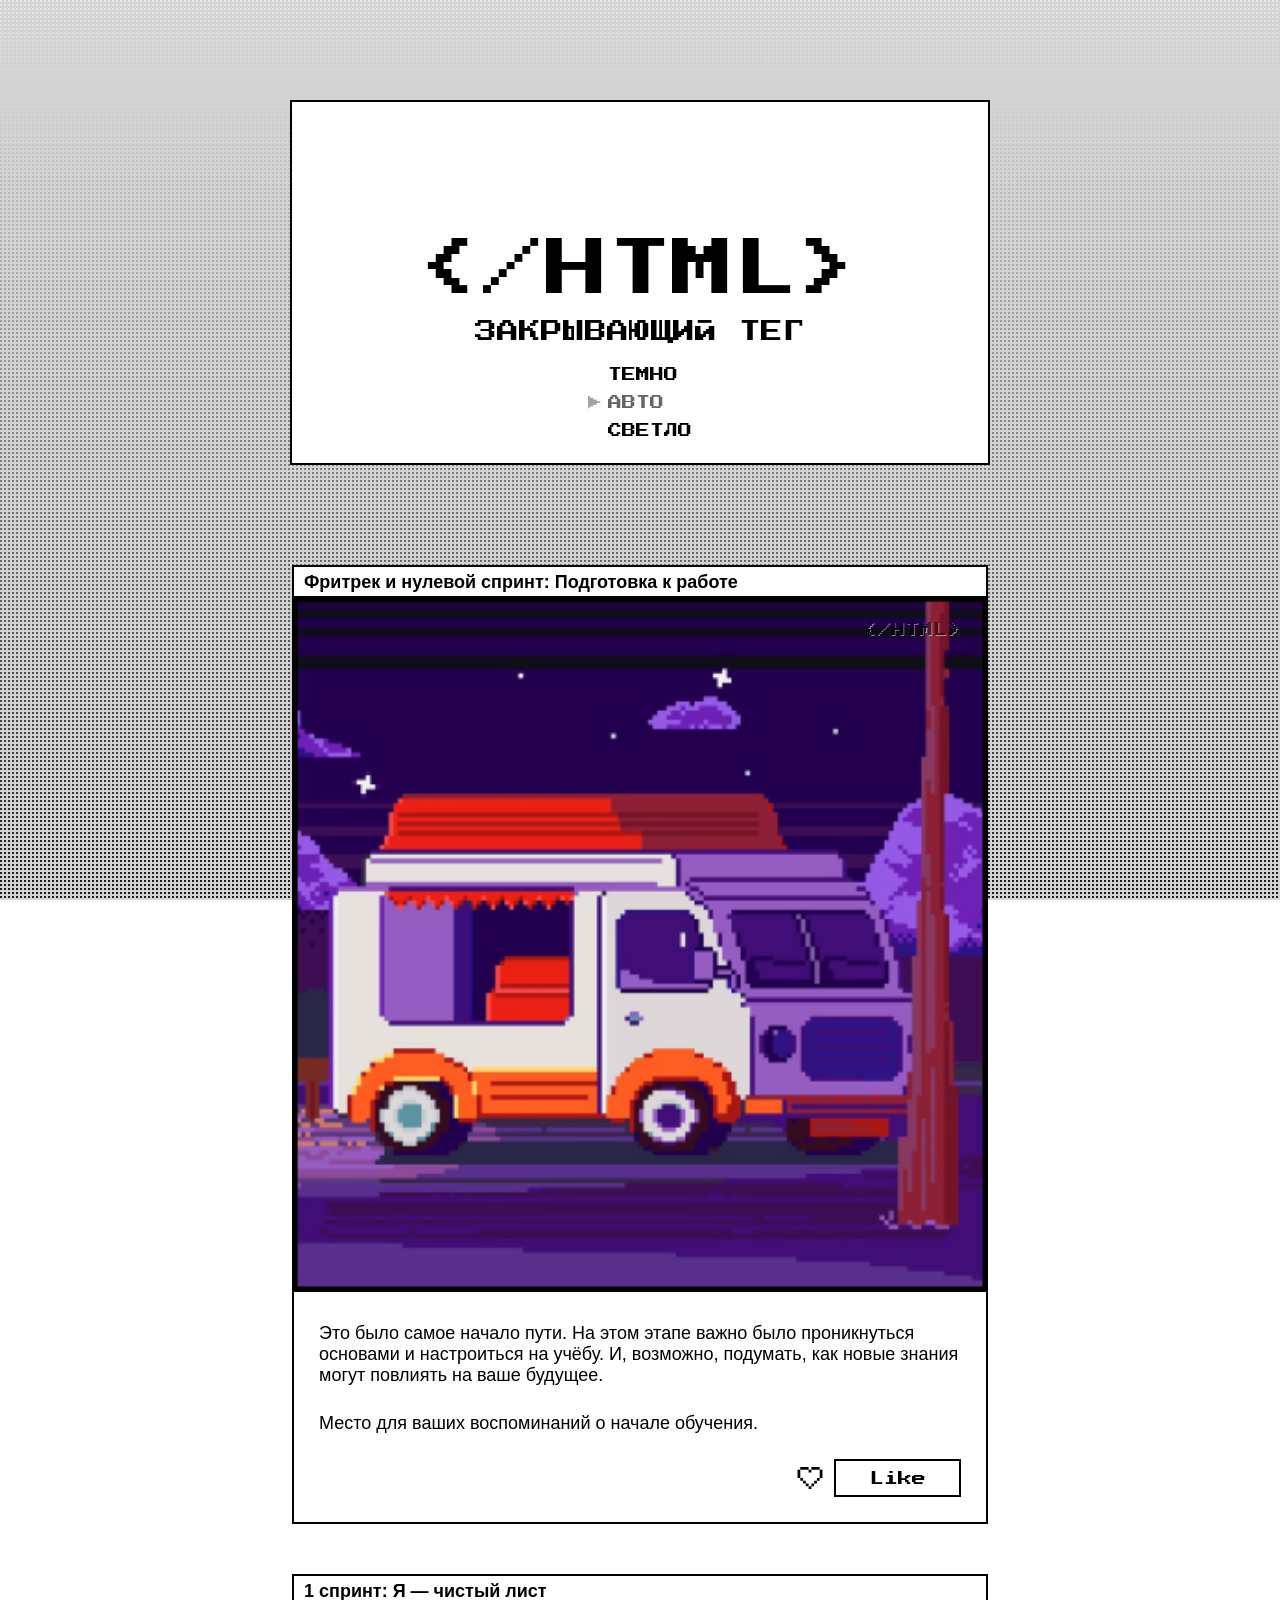
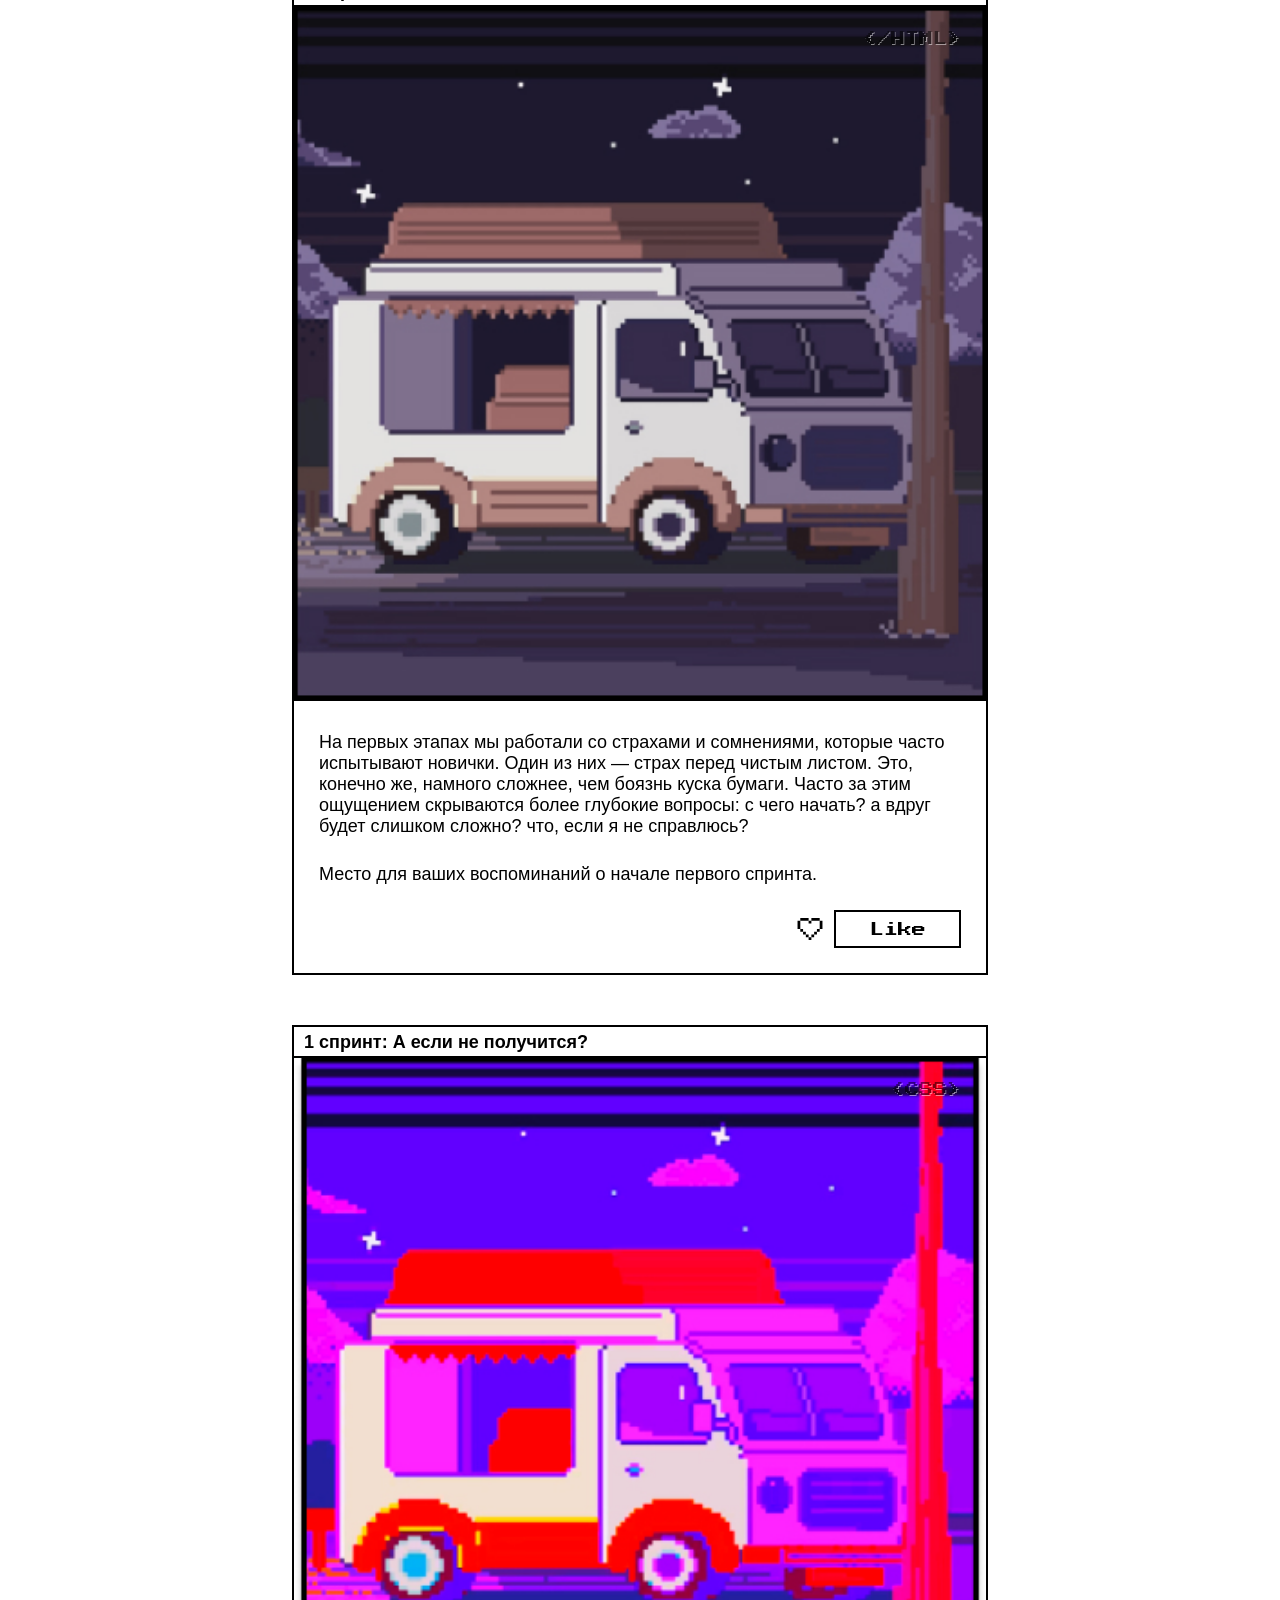
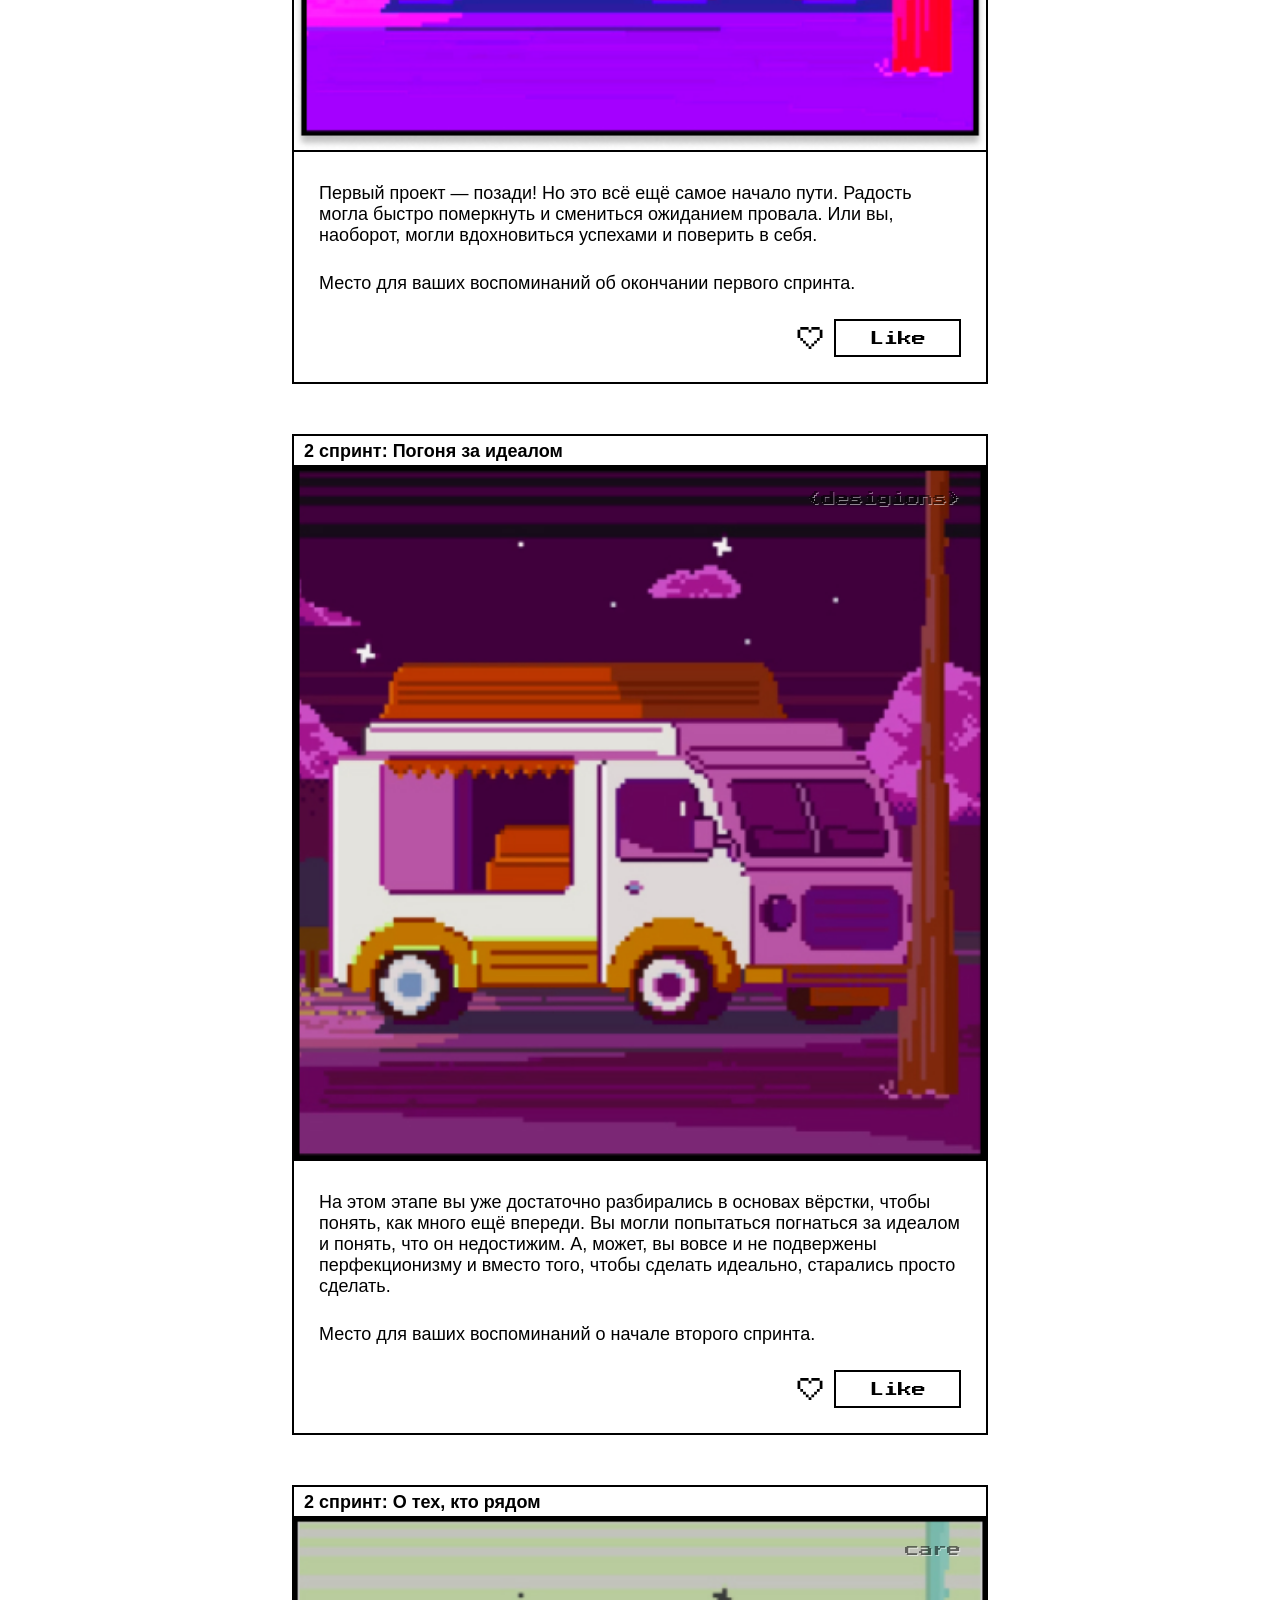
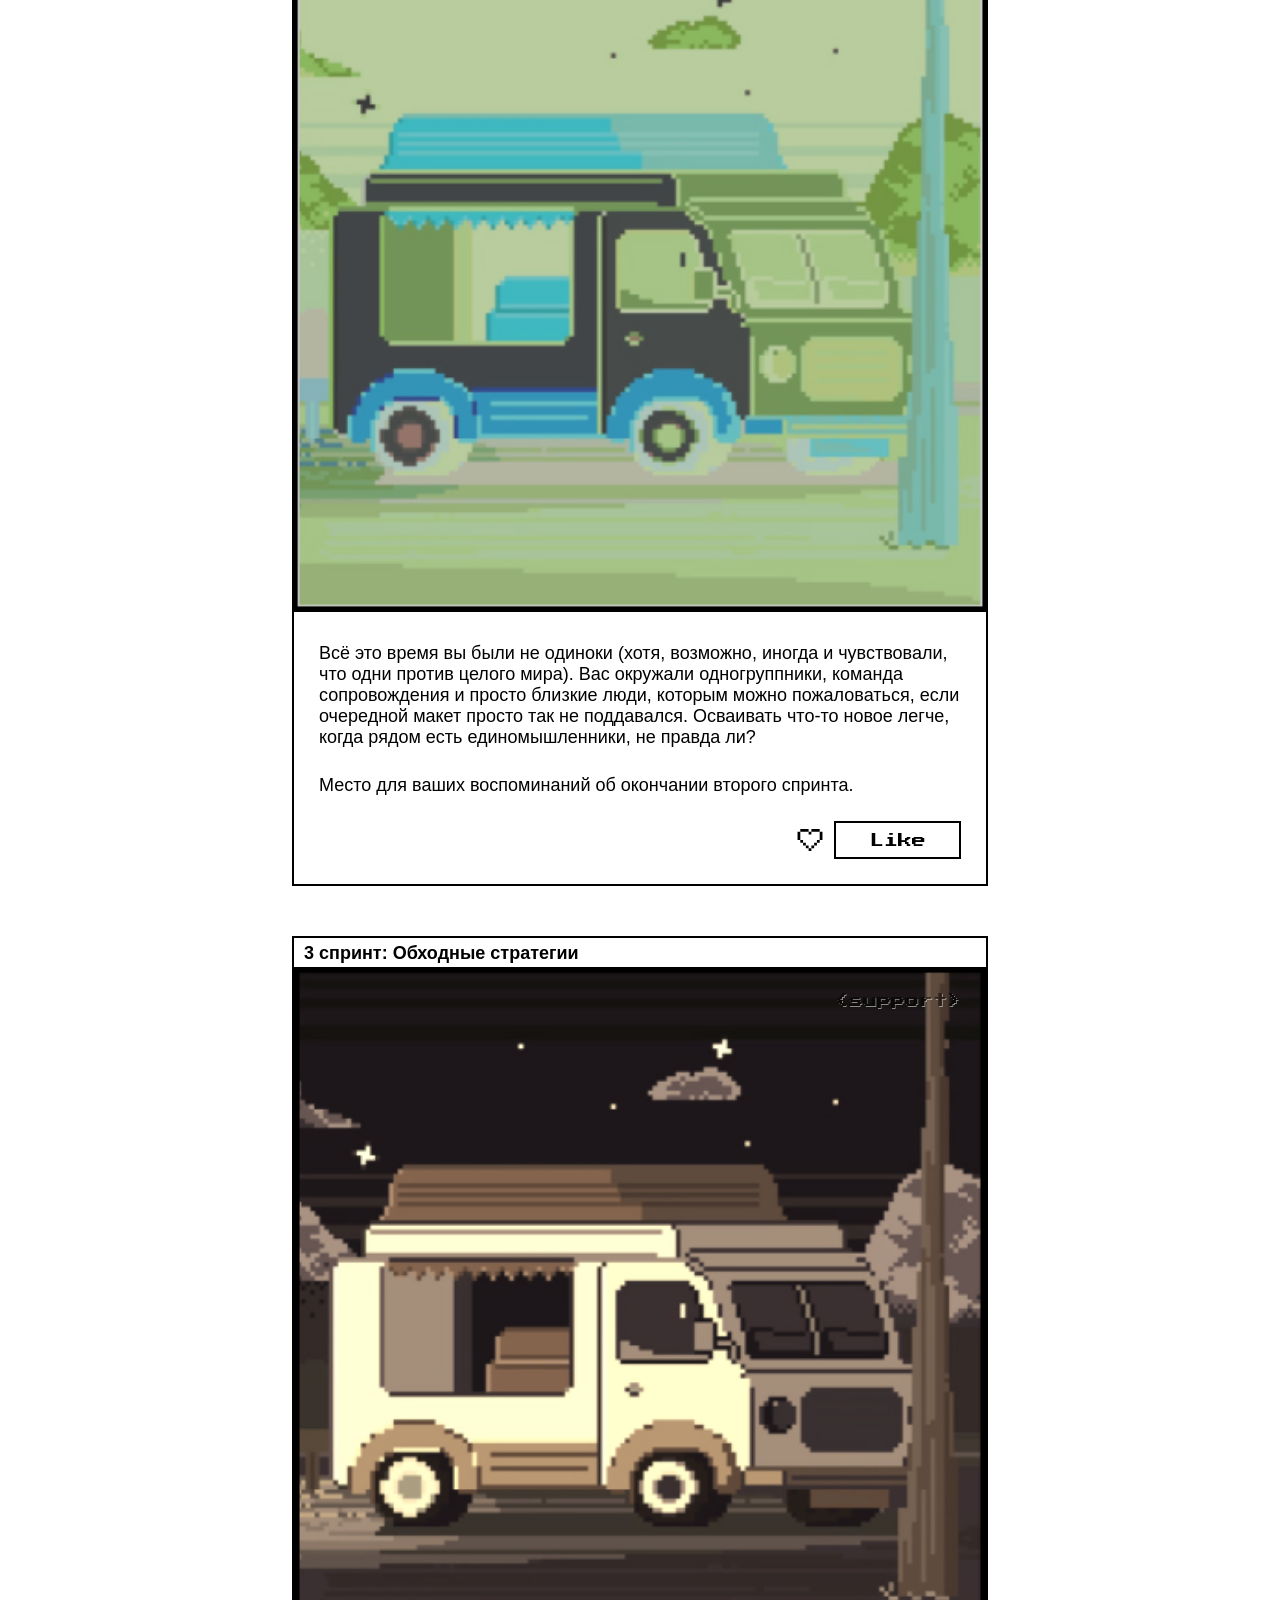
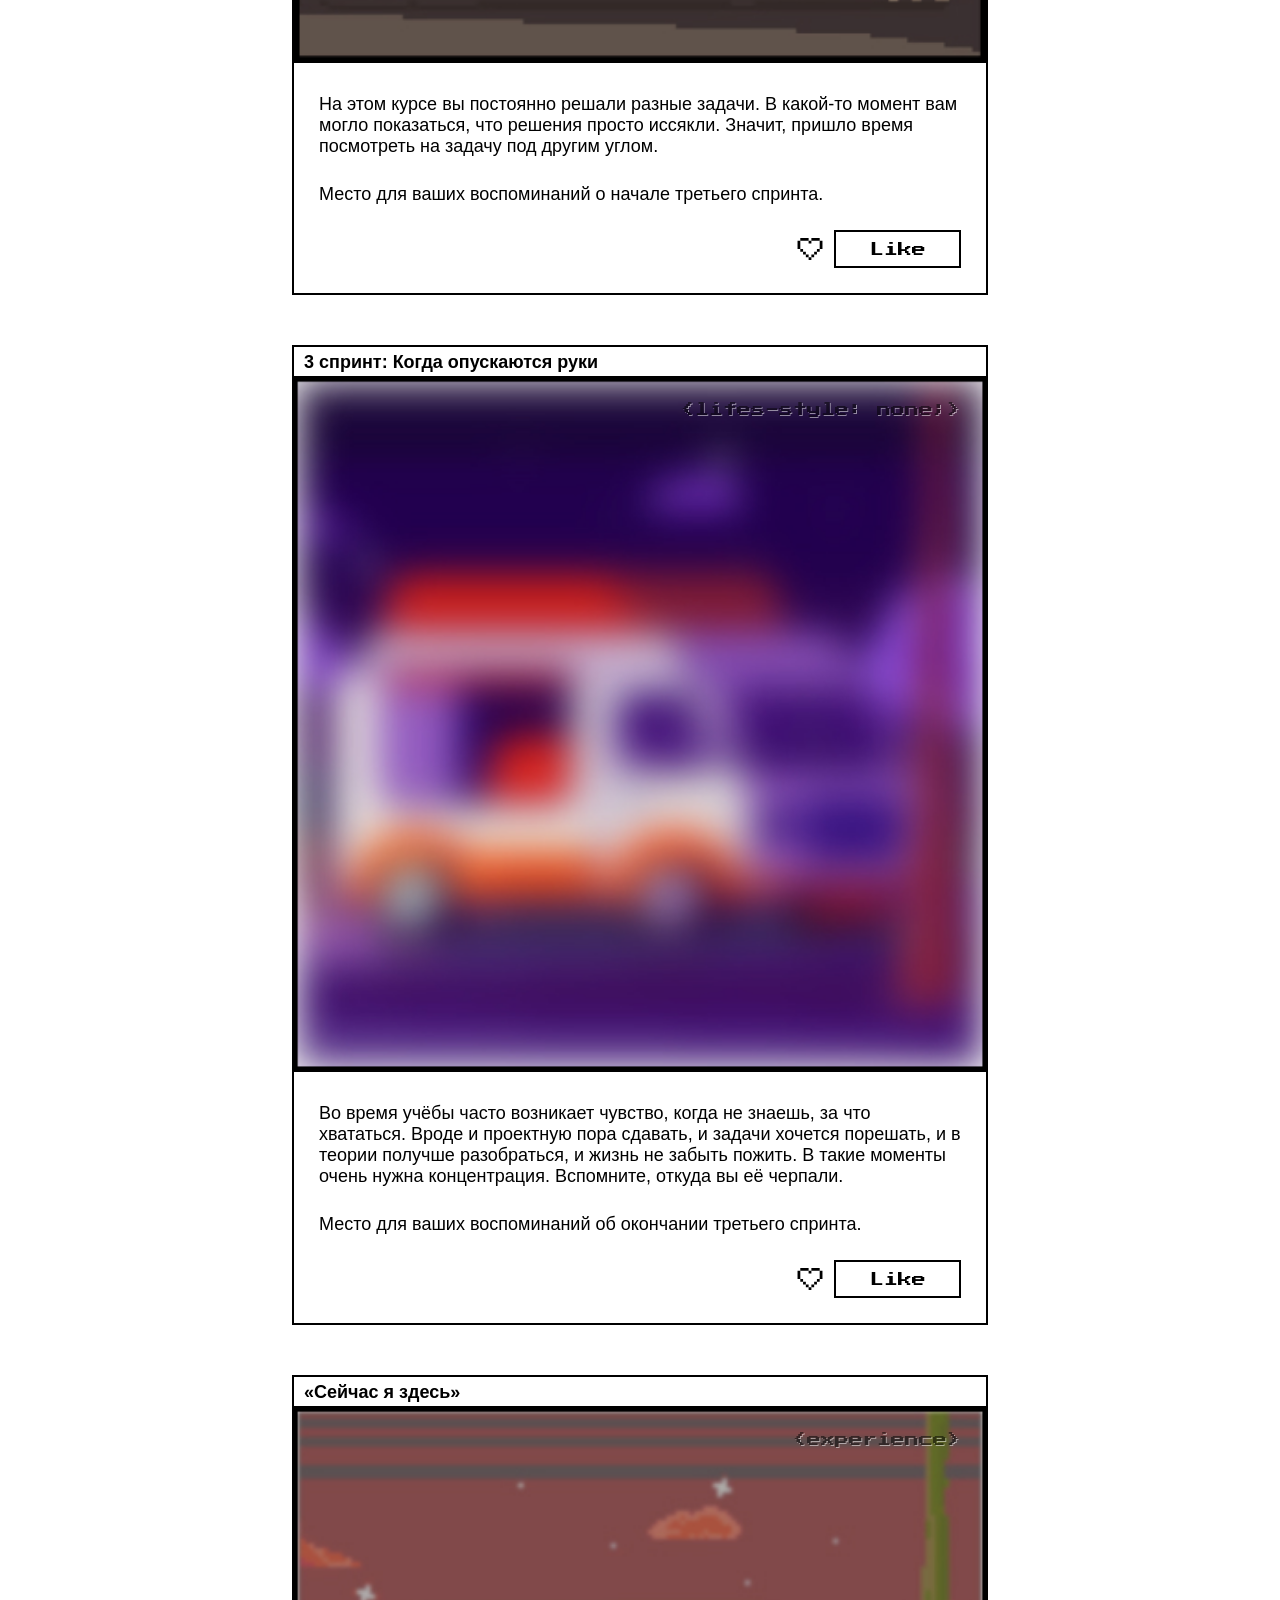
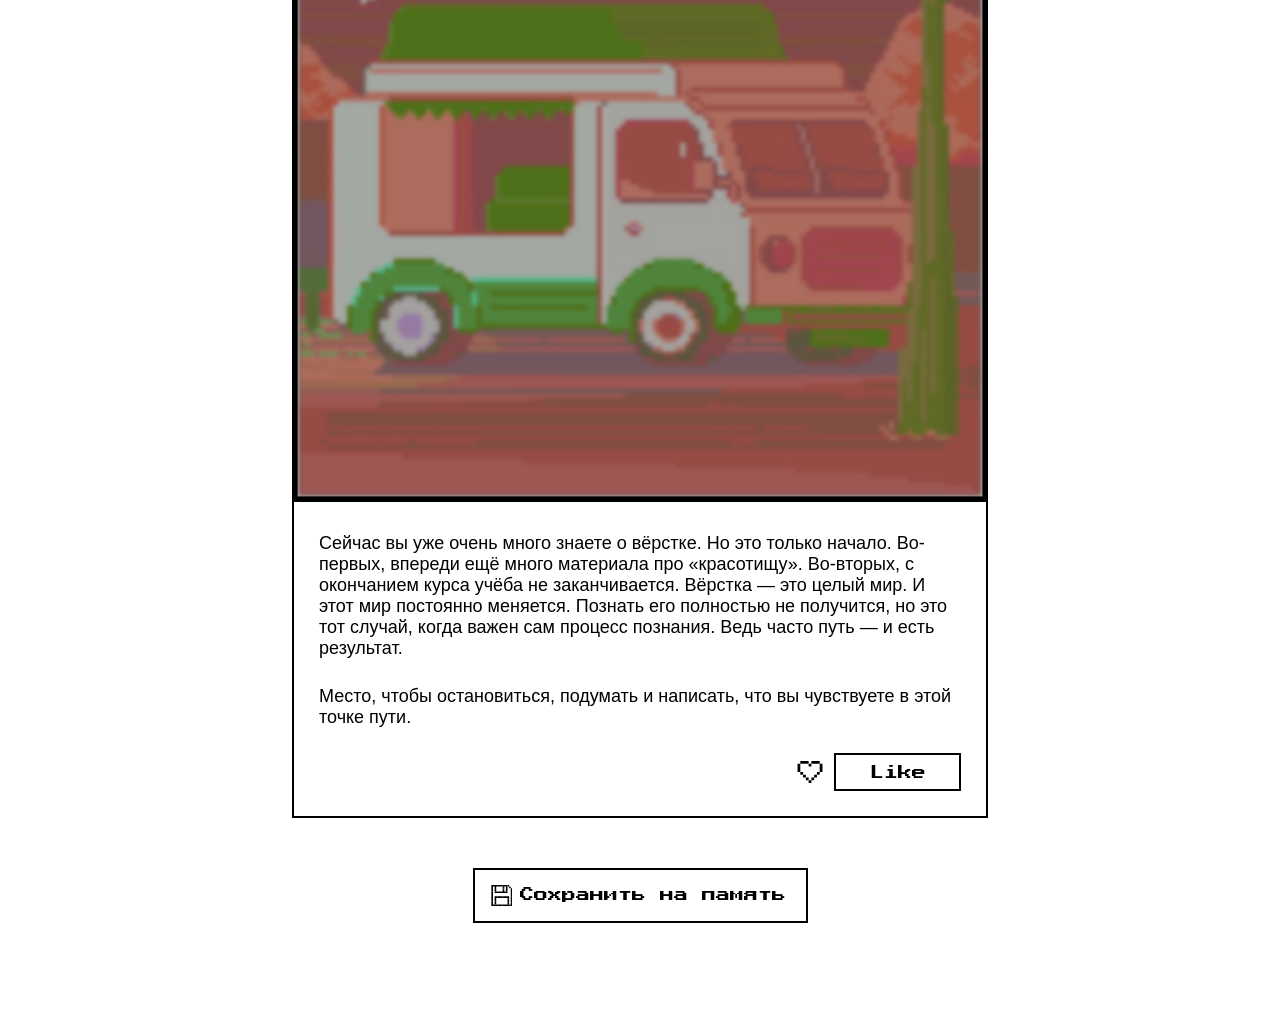
==== index.html @ 1ff3c85c "Первая версия" ====
<!DOCTYPE html>
<html lang="ru">
  <head>
    <meta charset="UTF-8" />
    <meta name="viewport" content="width=device-width, initial-scale=1.0" />
    <meta name="color-scheme" content="light dark" />
    <title>Закрывающий тег</title>
    <link rel="icon" href="./images/favicon.svg" type="image/svg+xml" />
    <link rel="icon" href="./favicon.ico" />
    <link rel="stylesheet" href="./fonts/fonts.css" />
    <link rel="stylesheet" href="./styles/variables.css" />
    <link rel="stylesheet" href="./styles/globals.css" />
    <link rel="stylesheet" href="./styles/style.css" />
    <link rel="stylesheet" href="./styles/animations.css" />
    <link rel="stylesheet" href="./styles/themes.css" />
    <script src="./scripts/set-theme.js"></script>
  </head>
  <body class="page">
    <header class="header">
      <div class="logo-group">
        <h1 class="logo__title">&lt;/HTML&gt;</h1>
        <h2 class="logo__text">закрывающий тег</h2>
      </div>
      <nav class="theme-menu header__theme-menu">
        <!-- Не меняйте разметку этого списка, иначе скрипты перестанут работать -->
        <ul class="theme-menu__list">
          <li class="theme-menu__item">
            <button type="button" data-theme="dark" class="theme-menu__button">
              Темно
            </button>
          </li>
          <li class="theme-menu__item">
            <button
              type="button"
              data-theme="auto"
              disabled
              class="theme-menu__button"
            >
              Авто
            </button>
          </li>
          <li class="theme-menu__item">
            <button type="button" data-theme="light" class="theme-menu__button">
              Светло
            </button>
          </li>
        </ul>
      </nav>
    </header>
    <main class="main">
      <article class="card">
        <div class="card__title">
          <h2>Фритрек и нулевой спринт: Подготовка к работе</h2>
        </div>
        <div class="card__image">
          <img src="./images/image-one.jpg" alt="машинка" />
          <span class="watermark">&lt;/HTML&gt;</span>
        </div>
        <div class="card-blok">
          <div class="card-content">
            <div class="card__text">
              <p class="text">
                Это было самое начало пути. На этом этапе важно было
                проникнуться основами и настроиться на учёбу. И, возможно,
                подумать, как новые знания могут повлиять на ваше будущее.
              </p>
              <p class="text">
                Место для ваших воспоминаний о начале обучения.
              </p>
            </div>
          </div>
          <div class="button-blok">
            <div class="button__like">
              <button type="button" class="card__icon-button">
                <svg
                  class="like-icon"
                  width="39"
                  height="36"
                  viewBox="0 0 39 36"
                  fill="none"
                  xmlns="http://www.w3.org/2000/svg"
                >
                  <g class="heart">
                    <path
                      class="contour"
                      d="M12 6H9V9H12V6ZM15 6H12V9H15V6ZM9 9H6V12H9V9ZM9 12H6V15H9V12ZM9 15H6V18H9V15ZM18 6H15V9H18V6ZM12 18H9V21H12V18ZM15 21H12V24H15V21ZM18 24H15V27H18V24ZM27 6H30V9H27V6ZM24 6H27V9H24V6ZM30 9H33V12H30V9ZM30 12H33V15H30V12ZM30 15H33V18H30V15ZM21 6H24V9H21V6ZM27 18H30V21H27V18ZM24 21H27V24H24V21ZM21 24H24V27H21V24ZM21 27H18V30H21V27ZM21 9H18V12H21V9Z"
                      fill="var(--contour-color)"
                    />

                    <path
                      class="main-body"
                      d="M12 9H9V12H12V9ZM15 12H12V15H15V12ZM18 9H15V12H18V9ZM12 15H9V18H12V15ZM15 15H12V18H15V15ZM15 18H12V21H15V18ZM18 12H15V15H18V12ZM18 21H15V24H18V21ZM18 18H15V21H18V18ZM27 9H30V12H27V9ZM24 9H27V12H24V9ZM27 12H30V15H27V12ZM24 12H27V15H24V12ZM21 9H24V12H21V9ZM27 15H30V18H27V15ZM24 15H27V18H24V15ZM24 18H27V21H24V18ZM21 12H24V15H21V12ZM21 21H24V24H21V21ZM21 18H24V21H21V18ZM21 21H18V24H21V21ZM21 24H18V27H21V24Z"
                      fill="transparent"
                    />

                    <path
                      class="core"
                      d="M18 15H15V18H18V15ZM21 15H24V18H21V15ZM21 15H18V18H21V15ZM21 12H18V15H21V12ZM21 18H18V21H21V18Z"
                      fill="transparent"
                    />
                  </g>

                  <path
                    class="sparks"
                    d="M36 13H39V16H36V13ZM27 27H30V30H27V27ZM18 33H21V36H18V33ZM9 27H12V30H9V27ZM24 0H27V3H24V0ZM33 3H36V6H33V3ZM3 3H6V6H3V3ZM12 0H15V3H12V0ZM0 13H3V16H0V13Z"
                    fill="var(--heart-body-color)"
                  />
                </svg>
              </button>
              <button type="button" class="card__like-button">
                <span class="button__text"> Like </span>
              </button>
            </div>
          </div>
        </div>
      </article>

      <article class="card">
        <div class="card__title">
          <h2>1 спринт: Я — чистый лист</h2>
        </div>
        <div class="card__image">
          <img src="./images/image-two.jpg" alt="машинка" />
          <span class="watermark">&lt;/HTML&gt;</span>
        </div>
        <div class="card-blok">
          <div class="card-content">
            <div class="card__text">
              <p class="text">
                На первых этапах мы работали со страхами и сомнениями, которые
                часто испытывают новички. Один из них — страх перед чистым
                листом. Это, конечно же, намного сложнее, чем боязнь куска
                бумаги. Часто за этим ощущением скрываются более глубокие
                вопросы: с чего начать? а вдруг будет слишком сложно? что, если
                я не справлюсь?
              </p>
              <p class="text">
                Место для ваших воспоминаний о начале первого спринта.
              </p>
            </div>
          </div>
          <div class="button-blok">
            <div class="button__like">
              <button type="button" class="card__icon-button">
                <svg
                  class="like-icon"
                  width="39"
                  height="36"
                  viewBox="0 0 39 36"
                  fill="none"
                  xmlns="http://www.w3.org/2000/svg"
                >
                  <g class="heart">
                    <path
                      class="contour"
                      d="M12 6H9V9H12V6ZM15 6H12V9H15V6ZM9 9H6V12H9V9ZM9 12H6V15H9V12ZM9 15H6V18H9V15ZM18 6H15V9H18V6ZM12 18H9V21H12V18ZM15 21H12V24H15V21ZM18 24H15V27H18V24ZM27 6H30V9H27V6ZM24 6H27V9H24V6ZM30 9H33V12H30V9ZM30 12H33V15H30V12ZM30 15H33V18H30V15ZM21 6H24V9H21V6ZM27 18H30V21H27V18ZM24 21H27V24H24V21ZM21 24H24V27H21V24ZM21 27H18V30H21V27ZM21 9H18V12H21V9Z"
                      fill="var(--contour-color)"
                    />

                    <path
                      class="main-body"
                      d="M12 9H9V12H12V9ZM15 12H12V15H15V12ZM18 9H15V12H18V9ZM12 15H9V18H12V15ZM15 15H12V18H15V15ZM15 18H12V21H15V18ZM18 12H15V15H18V12ZM18 21H15V24H18V21ZM18 18H15V21H18V18ZM27 9H30V12H27V9ZM24 9H27V12H24V9ZM27 12H30V15H27V12ZM24 12H27V15H24V12ZM21 9H24V12H21V9ZM27 15H30V18H27V15ZM24 15H27V18H24V15ZM24 18H27V21H24V18ZM21 12H24V15H21V12ZM21 21H24V24H21V21ZM21 18H24V21H21V18ZM21 21H18V24H21V21ZM21 24H18V27H21V24Z"
                      fill="transparent"
                    />

                    <path
                      class="core"
                      d="M18 15H15V18H18V15ZM21 15H24V18H21V15ZM21 15H18V18H21V15ZM21 12H18V15H21V12ZM21 18H18V21H21V18Z"
                      fill="transparent"
                    />
                  </g>

                  <path
                    class="sparks"
                    d="M36 13H39V16H36V13ZM27 27H30V30H27V27ZM18 33H21V36H18V33ZM9 27H12V30H9V27ZM24 0H27V3H24V0ZM33 3H36V6H33V3ZM3 3H6V6H3V3ZM12 0H15V3H12V0ZM0 13H3V16H0V13Z"
                    fill="var(--heart-body-color)"
                  />
                </svg>
              </button>
              <button type="button" class="card__like-button">
                <span class="button__text"> Like </span>
              </button>
            </div>
          </div>
        </div>
      </article>

      <article class="card">
        <div class="card__title">
          <h2>1 спринт: А если не получится?</h2>
        </div>
        <div class="card__image">
          <img src="./images/image-three.jpg" alt="машинка" />
          <span class="watermark">&lt;CSS&gt;</span>
        </div>
        <div class="card-blok">
          <div class="card-content">
            <div class="card__text">
              <p class="text">
                Первый проект — позади! Но это всё ещё самое начало пути.
                Радость могла быстро померкнуть и смениться ожиданием провала.
                Или вы, наоборот, могли вдохновиться успехами и поверить в себя.
              </p>
              <p class="text">
                Место для ваших воспоминаний об окончании первого спринта.
              </p>
            </div>
          </div>
          <div class="button-blok">
            <div class="button__like">
              <button type="button" class="card__icon-button">
                <svg
                  class="like-icon"
                  width="39"
                  height="36"
                  viewBox="0 0 39 36"
                  fill="none"
                  xmlns="http://www.w3.org/2000/svg"
                >
                  <g class="heart">
                    <path
                      class="contour"
                      d="M12 6H9V9H12V6ZM15 6H12V9H15V6ZM9 9H6V12H9V9ZM9 12H6V15H9V12ZM9 15H6V18H9V15ZM18 6H15V9H18V6ZM12 18H9V21H12V18ZM15 21H12V24H15V21ZM18 24H15V27H18V24ZM27 6H30V9H27V6ZM24 6H27V9H24V6ZM30 9H33V12H30V9ZM30 12H33V15H30V12ZM30 15H33V18H30V15ZM21 6H24V9H21V6ZM27 18H30V21H27V18ZM24 21H27V24H24V21ZM21 24H24V27H21V24ZM21 27H18V30H21V27ZM21 9H18V12H21V9Z"
                      fill="var(--contour-color)"
                    />

                    <path
                      class="main-body"
                      d="M12 9H9V12H12V9ZM15 12H12V15H15V12ZM18 9H15V12H18V9ZM12 15H9V18H12V15ZM15 15H12V18H15V15ZM15 18H12V21H15V18ZM18 12H15V15H18V12ZM18 21H15V24H18V21ZM18 18H15V21H18V18ZM27 9H30V12H27V9ZM24 9H27V12H24V9ZM27 12H30V15H27V12ZM24 12H27V15H24V12ZM21 9H24V12H21V9ZM27 15H30V18H27V15ZM24 15H27V18H24V15ZM24 18H27V21H24V18ZM21 12H24V15H21V12ZM21 21H24V24H21V21ZM21 18H24V21H21V18ZM21 21H18V24H21V21ZM21 24H18V27H21V24Z"
                      fill="transparent"
                    />

                    <path
                      class="core"
                      d="M18 15H15V18H18V15ZM21 15H24V18H21V15ZM21 15H18V18H21V15ZM21 12H18V15H21V12ZM21 18H18V21H21V18Z"
                      fill="transparent"
                    />
                  </g>

                  <path
                    class="sparks"
                    d="M36 13H39V16H36V13ZM27 27H30V30H27V27ZM18 33H21V36H18V33ZM9 27H12V30H9V27ZM24 0H27V3H24V0ZM33 3H36V6H33V3ZM3 3H6V6H3V3ZM12 0H15V3H12V0ZM0 13H3V16H0V13Z"
                    fill="var(--heart-body-color)"
                  />
                </svg>
              </button>
              <button type="button" class="card__like-button">
                <span class="button__text"> Like </span>
              </button>
            </div>
          </div>
        </div>
      </article>

      <article class="card">
        <div class="card__title">
          <h2>2 спринт: Погоня за идеалом</h2>
        </div>
        <div class="card__image">
          <img src="./images/image-four.jpg" alt="машинка" />
          <span class="watermark">&lt;desigions&gt;</span>
        </div>
        <div class="card-blok">
          <div class="card-content">
            <div class="card__text">
              <p class="text">
                На этом этапе вы уже достаточно разбирались в основах вёрстки,
                чтобы понять, как много ещё впереди. Вы могли попытаться
                погнаться за идеалом и понять, что он недостижим. А, может, вы
                вовсе и не подвержены перфекционизму и вместо того, чтобы
                сделать идеально, старались просто сделать.
              </p>
              <p class="text">
                Место для ваших воспоминаний о начале второго спринта.
              </p>
            </div>
          </div>
          <div class="button-blok">
            <div class="button__like">
              <button type="button" class="card__icon-button">
                <svg
                  class="like-icon"
                  width="39"
                  height="36"
                  viewBox="0 0 39 36"
                  fill="none"
                  xmlns="http://www.w3.org/2000/svg"
                >
                  <g class="heart">
                    <path
                      class="contour"
                      d="M12 6H9V9H12V6ZM15 6H12V9H15V6ZM9 9H6V12H9V9ZM9 12H6V15H9V12ZM9 15H6V18H9V15ZM18 6H15V9H18V6ZM12 18H9V21H12V18ZM15 21H12V24H15V21ZM18 24H15V27H18V24ZM27 6H30V9H27V6ZM24 6H27V9H24V6ZM30 9H33V12H30V9ZM30 12H33V15H30V12ZM30 15H33V18H30V15ZM21 6H24V9H21V6ZM27 18H30V21H27V18ZM24 21H27V24H24V21ZM21 24H24V27H21V24ZM21 27H18V30H21V27ZM21 9H18V12H21V9Z"
                      fill="var(--contour-color)"
                    />

                    <path
                      class="main-body"
                      d="M12 9H9V12H12V9ZM15 12H12V15H15V12ZM18 9H15V12H18V9ZM12 15H9V18H12V15ZM15 15H12V18H15V15ZM15 18H12V21H15V18ZM18 12H15V15H18V12ZM18 21H15V24H18V21ZM18 18H15V21H18V18ZM27 9H30V12H27V9ZM24 9H27V12H24V9ZM27 12H30V15H27V12ZM24 12H27V15H24V12ZM21 9H24V12H21V9ZM27 15H30V18H27V15ZM24 15H27V18H24V15ZM24 18H27V21H24V18ZM21 12H24V15H21V12ZM21 21H24V24H21V21ZM21 18H24V21H21V18ZM21 21H18V24H21V21ZM21 24H18V27H21V24Z"
                      fill="transparent"
                    />

                    <path
                      class="core"
                      d="M18 15H15V18H18V15ZM21 15H24V18H21V15ZM21 15H18V18H21V15ZM21 12H18V15H21V12ZM21 18H18V21H21V18Z"
                      fill="transparent"
                    />
                  </g>

                  <path
                    class="sparks"
                    d="M36 13H39V16H36V13ZM27 27H30V30H27V27ZM18 33H21V36H18V33ZM9 27H12V30H9V27ZM24 0H27V3H24V0ZM33 3H36V6H33V3ZM3 3H6V6H3V3ZM12 0H15V3H12V0ZM0 13H3V16H0V13Z"
                    fill="var(--heart-body-color)"
                  />
                </svg>
              </button>
              <button type="button" class="card__like-button">
                <span class="button__text"> Like </span>
              </button>
            </div>
          </div>
        </div>
      </article>

      <article class="card">
        <div class="card__title">
          <h2>2 спринт: О тех, кто рядом</h2>
        </div>
        <div class="card__image">
          <img src="./images/image-five.jpg" alt="машинка" />
          <span class="watermark">care</span>
        </div>
        <div class="card-blok">
          <div class="card-content">
            <div class="card__text">
              <p class="text">
                Всё это время вы были не одиноки (хотя, возможно, иногда и
                чувствовали, что одни против целого мира). Вас окружали
                одногруппники, команда сопровождения и просто близкие люди,
                которым можно пожаловаться, если очередной макет просто так не
                поддавался. Осваивать что-то новое легче, когда рядом есть
                единомышленники, не правда ли?
              </p>
              <p class="text">
                Место для ваших воспоминаний об окончании второго спринта.
              </p>
            </div>
          </div>
          <div class="button-blok">
            <div class="button__like">
              <button type="button" class="card__icon-button">
                <svg
                  class="like-icon"
                  width="39"
                  height="36"
                  viewBox="0 0 39 36"
                  fill="none"
                  xmlns="http://www.w3.org/2000/svg"
                >
                  <g class="heart">
                    <path
                      class="contour"
                      d="M12 6H9V9H12V6ZM15 6H12V9H15V6ZM9 9H6V12H9V9ZM9 12H6V15H9V12ZM9 15H6V18H9V15ZM18 6H15V9H18V6ZM12 18H9V21H12V18ZM15 21H12V24H15V21ZM18 24H15V27H18V24ZM27 6H30V9H27V6ZM24 6H27V9H24V6ZM30 9H33V12H30V9ZM30 12H33V15H30V12ZM30 15H33V18H30V15ZM21 6H24V9H21V6ZM27 18H30V21H27V18ZM24 21H27V24H24V21ZM21 24H24V27H21V24ZM21 27H18V30H21V27ZM21 9H18V12H21V9Z"
                      fill="var(--contour-color)"
                    />

                    <path
                      class="main-body"
                      d="M12 9H9V12H12V9ZM15 12H12V15H15V12ZM18 9H15V12H18V9ZM12 15H9V18H12V15ZM15 15H12V18H15V15ZM15 18H12V21H15V18ZM18 12H15V15H18V12ZM18 21H15V24H18V21ZM18 18H15V21H18V18ZM27 9H30V12H27V9ZM24 9H27V12H24V9ZM27 12H30V15H27V12ZM24 12H27V15H24V12ZM21 9H24V12H21V9ZM27 15H30V18H27V15ZM24 15H27V18H24V15ZM24 18H27V21H24V18ZM21 12H24V15H21V12ZM21 21H24V24H21V21ZM21 18H24V21H21V18ZM21 21H18V24H21V21ZM21 24H18V27H21V24Z"
                      fill="transparent"
                    />

                    <path
                      class="core"
                      d="M18 15H15V18H18V15ZM21 15H24V18H21V15ZM21 15H18V18H21V15ZM21 12H18V15H21V12ZM21 18H18V21H21V18Z"
                      fill="transparent"
                    />
                  </g>

                  <path
                    class="sparks"
                    d="M36 13H39V16H36V13ZM27 27H30V30H27V27ZM18 33H21V36H18V33ZM9 27H12V30H9V27ZM24 0H27V3H24V0ZM33 3H36V6H33V3ZM3 3H6V6H3V3ZM12 0H15V3H12V0ZM0 13H3V16H0V13Z"
                    fill="var(--heart-body-color)"
                  />
                </svg>
              </button>
              <button type="button" class="card__like-button">
                <span class="button__text"> Like </span>
              </button>
            </div>
          </div>
        </div>
      </article>

      <article class="card">
        <div class="card__title">
          <h2>3 спринт: Обходные стратегии</h2>
        </div>
        <div class="card__image">
          <img src="./images/image-six.jpg" alt="машинка" />
          <span class="watermark">&lt;support&gt;</span>
        </div>
        <div class="card-blok">
          <div class="card-content">
            <div class="card__text">
              <p class="text">
                На этом курсе вы постоянно решали разные задачи. В какой-то
                момент вам могло показаться, что решения просто иссякли. Значит,
                пришло время посмотреть на задачу под другим углом.
              </p>
              <p class="text">
                Место для ваших воспоминаний о начале третьего спринта.
              </p>
            </div>
          </div>
          <div class="button-blok">
            <div class="button__like">
              <button type="button" class="card__icon-button">
                <svg
                  class="like-icon"
                  width="39"
                  height="36"
                  viewBox="0 0 39 36"
                  fill="none"
                  xmlns="http://www.w3.org/2000/svg"
                >
                  <g class="heart">
                    <path
                      class="contour"
                      d="M12 6H9V9H12V6ZM15 6H12V9H15V6ZM9 9H6V12H9V9ZM9 12H6V15H9V12ZM9 15H6V18H9V15ZM18 6H15V9H18V6ZM12 18H9V21H12V18ZM15 21H12V24H15V21ZM18 24H15V27H18V24ZM27 6H30V9H27V6ZM24 6H27V9H24V6ZM30 9H33V12H30V9ZM30 12H33V15H30V12ZM30 15H33V18H30V15ZM21 6H24V9H21V6ZM27 18H30V21H27V18ZM24 21H27V24H24V21ZM21 24H24V27H21V24ZM21 27H18V30H21V27ZM21 9H18V12H21V9Z"
                      fill="var(--contour-color)"
                    />

                    <path
                      class="main-body"
                      d="M12 9H9V12H12V9ZM15 12H12V15H15V12ZM18 9H15V12H18V9ZM12 15H9V18H12V15ZM15 15H12V18H15V15ZM15 18H12V21H15V18ZM18 12H15V15H18V12ZM18 21H15V24H18V21ZM18 18H15V21H18V18ZM27 9H30V12H27V9ZM24 9H27V12H24V9ZM27 12H30V15H27V12ZM24 12H27V15H24V12ZM21 9H24V12H21V9ZM27 15H30V18H27V15ZM24 15H27V18H24V15ZM24 18H27V21H24V18ZM21 12H24V15H21V12ZM21 21H24V24H21V21ZM21 18H24V21H21V18ZM21 21H18V24H21V21ZM21 24H18V27H21V24Z"
                      fill="transparent"
                    />

                    <path
                      class="core"
                      d="M18 15H15V18H18V15ZM21 15H24V18H21V15ZM21 15H18V18H21V15ZM21 12H18V15H21V12ZM21 18H18V21H21V18Z"
                      fill="transparent"
                    />
                  </g>

                  <path
                    class="sparks"
                    d="M36 13H39V16H36V13ZM27 27H30V30H27V27ZM18 33H21V36H18V33ZM9 27H12V30H9V27ZM24 0H27V3H24V0ZM33 3H36V6H33V3ZM3 3H6V6H3V3ZM12 0H15V3H12V0ZM0 13H3V16H0V13Z"
                    fill="var(--heart-body-color)"
                  />
                </svg>
              </button>
              <button type="button" class="card__like-button">
                <span class="button__text"> Like </span>
              </button>
            </div>
          </div>
        </div>
      </article>

      <article class="card">
        <div class="card__title">
          <h2>3 спринт: Когда опускаются руки</h2>
        </div>
        <div class="card__image">
          <img src="./images/image-seven.jpg" alt="машинка" />
          <span class="watermark">&lt;lifes-style: none;&gt;</span>
        </div>
        <div class="card-blok">
          <div class="card-content">
            <div class="card__text">
              <p class="text">
                Во время учёбы часто возникает чувство, когда не знаешь, за что
                хвататься. Вроде и проектную пора сдавать, и задачи хочется
                порешать, и в теории получше разобраться, и жизнь не забыть
                пожить. В такие моменты очень нужна концентрация. Вспомните,
                откуда вы её черпали.
              </p>
              <p class="text">
                Место для ваших воспоминаний об окончании третьего спринта.
              </p>
            </div>
          </div>
          <div class="button-blok">
            <div class="button__like">
              <button type="button" class="card__icon-button">
                <svg
                  class="like-icon"
                  width="39"
                  height="36"
                  viewBox="0 0 39 36"
                  fill="none"
                  xmlns="http://www.w3.org/2000/svg"
                >
                  <g class="heart">
                    <path
                      class="contour"
                      d="M12 6H9V9H12V6ZM15 6H12V9H15V6ZM9 9H6V12H9V9ZM9 12H6V15H9V12ZM9 15H6V18H9V15ZM18 6H15V9H18V6ZM12 18H9V21H12V18ZM15 21H12V24H15V21ZM18 24H15V27H18V24ZM27 6H30V9H27V6ZM24 6H27V9H24V6ZM30 9H33V12H30V9ZM30 12H33V15H30V12ZM30 15H33V18H30V15ZM21 6H24V9H21V6ZM27 18H30V21H27V18ZM24 21H27V24H24V21ZM21 24H24V27H21V24ZM21 27H18V30H21V27ZM21 9H18V12H21V9Z"
                      fill="var(--contour-color)"
                    />

                    <path
                      class="main-body"
                      d="M12 9H9V12H12V9ZM15 12H12V15H15V12ZM18 9H15V12H18V9ZM12 15H9V18H12V15ZM15 15H12V18H15V15ZM15 18H12V21H15V18ZM18 12H15V15H18V12ZM18 21H15V24H18V21ZM18 18H15V21H18V18ZM27 9H30V12H27V9ZM24 9H27V12H24V9ZM27 12H30V15H27V12ZM24 12H27V15H24V12ZM21 9H24V12H21V9ZM27 15H30V18H27V15ZM24 15H27V18H24V15ZM24 18H27V21H24V18ZM21 12H24V15H21V12ZM21 21H24V24H21V21ZM21 18H24V21H21V18ZM21 21H18V24H21V21ZM21 24H18V27H21V24Z"
                      fill="transparent"
                    />

                    <path
                      class="core"
                      d="M18 15H15V18H18V15ZM21 15H24V18H21V15ZM21 15H18V18H21V15ZM21 12H18V15H21V12ZM21 18H18V21H21V18Z"
                      fill="transparent"
                    />
                  </g>

                  <path
                    class="sparks"
                    d="M36 13H39V16H36V13ZM27 27H30V30H27V27ZM18 33H21V36H18V33ZM9 27H12V30H9V27ZM24 0H27V3H24V0ZM33 3H36V6H33V3ZM3 3H6V6H3V3ZM12 0H15V3H12V0ZM0 13H3V16H0V13Z"
                    fill="var(--heart-body-color)"
                  />
                </svg>
              </button>
              <button type="button" class="card__like-button">
                <span class="button__text"> Like </span>
              </button>
            </div>
          </div>
        </div>
      </article>

      <article class="card">
        <div class="card__title">
          <h2>«Сейчас я здесь»</h2>
        </div>
        <div class="card__image">
          <img src="./images/image-eight.jpg" alt="машинка" />
          <span class="watermark">&lt;experience&gt;</span>
        </div>
        <div class="card-blok">
          <div class="card-content">
            <div class="card__text">
              <p class="text">
                Сейчас вы уже очень много знаете о вёрстке. Но это только
                начало. Во-первых, впереди ещё много материала про «красотищу».
                Во-вторых, с окончанием курса учёба не заканчивается. Вёрстка —
                это целый мир. И этот мир постоянно меняется. Познать его
                полностью не получится, но это тот случай, когда важен сам
                процесс познания. Ведь часто путь — и есть результат.
              </p>
              <p class="text">
                Место, чтобы остановиться, подумать и написать, что вы
                чувствуете в этой точке пути.
              </p>
            </div>
          </div>
          <div class="button-blok">
            <div class="button__like">
              <button type="button" class="card__icon-button">
                <svg
                  class="like-icon"
                  width="39"
                  height="36"
                  viewBox="0 0 39 36"
                  fill="none"
                  xmlns="http://www.w3.org/2000/svg"
                >
                  <g class="heart">
                    <path
                      class="contour"
                      d="M12 6H9V9H12V6ZM15 6H12V9H15V6ZM9 9H6V12H9V9ZM9 12H6V15H9V12ZM9 15H6V18H9V15ZM18 6H15V9H18V6ZM12 18H9V21H12V18ZM15 21H12V24H15V21ZM18 24H15V27H18V24ZM27 6H30V9H27V6ZM24 6H27V9H24V6ZM30 9H33V12H30V9ZM30 12H33V15H30V12ZM30 15H33V18H30V15ZM21 6H24V9H21V6ZM27 18H30V21H27V18ZM24 21H27V24H24V21ZM21 24H24V27H21V24ZM21 27H18V30H21V27ZM21 9H18V12H21V9Z"
                      fill="var(--contour-color)"
                    />

                    <path
                      class="main-body"
                      d="M12 9H9V12H12V9ZM15 12H12V15H15V12ZM18 9H15V12H18V9ZM12 15H9V18H12V15ZM15 15H12V18H15V15ZM15 18H12V21H15V18ZM18 12H15V15H18V12ZM18 21H15V24H18V21ZM18 18H15V21H18V18ZM27 9H30V12H27V9ZM24 9H27V12H24V9ZM27 12H30V15H27V12ZM24 12H27V15H24V12ZM21 9H24V12H21V9ZM27 15H30V18H27V15ZM24 15H27V18H24V15ZM24 18H27V21H24V18ZM21 12H24V15H21V12ZM21 21H24V24H21V21ZM21 18H24V21H21V18ZM21 21H18V24H21V21ZM21 24H18V27H21V24Z"
                      fill="transparent"
                    />

                    <path
                      class="core"
                      d="M18 15H15V18H18V15ZM21 15H24V18H21V15ZM21 15H18V18H21V15ZM21 12H18V15H21V12ZM21 18H18V21H21V18Z"
                      fill="transparent"
                    />
                  </g>

                  <path
                    class="sparks"
                    d="M36 13H39V16H36V13ZM27 27H30V30H27V27ZM18 33H21V36H18V33ZM9 27H12V30H9V27ZM24 0H27V3H24V0ZM33 3H36V6H33V3ZM3 3H6V6H3V3ZM12 0H15V3H12V0ZM0 13H3V16H0V13Z"
                    fill="var(--heart-body-color)"
                  />
                </svg>
              </button>
              <button type="button" class="card__like-button">
                <span class="button__text"> Like </span>
              </button>
            </div>
          </div>
        </div>
      </article>

      <div class="save_section">
        <button
          class="save_section-button"
          type="button"
          onclick="window.dialog.showModal()"
        >
          <svg class="floopy__img" viewBox="0 0 28 28">
            <use href="./svg/floppy.svg#floop"></use>
          </svg>
          <span class="button__text">Сохранить на память</span>
        </button>
        <dialog id="dialog">
          <div class="dialog__blok">
            <div class="dialog-content">
              <div class="floopy__dialog">
                <svg class="floopy__big" viewBox="0 0 39 39">
                  <use href="./svg/floppy-big.svg#floop-big"></use>
                </svg>
              </div>
              <div class="dialog-button__text">
                <p>Вставьте дискету, чтобы продолжить</p>
              </div>
            </div>
            <button
              type="button"
              onclick="window.dialog.close()"
              class="dialog-button"
            >
              <span class="button__text">ок</span>
            </button>
          </div>
        </dialog>
      </div>
    </main>
    <script src="./scripts/like.js"></script>
  </body>
</html>
---- fonts/fonts.css ----
/* В этом файле вы импортируете все 
шрифты для сайта. Один из них 
вариативный и требует особенной 
настройки */

@font-face {
  font-family: "Press Start 2P";
  src: url(./PressStart2P-Regular.woff) format("woff");
  font-weight: normal;
  font-display: swap;
}

@font-face {
  font-display: swap;
  font-family: "Inter";
  src: url(./Inter-Variable.woff2) format("woff2 supports variations");
  font-weight: 400 785;
}
---- styles/variables.css ----
/* В этом файле будут храниться все 
значения переменных в исходном 
состоянии, а так же их изменения в 
зависимости от ширины устройства */

:root {
  --font-family: "Press Start 2P", sans-serif;
  --second-family: "Inter", sans-serif;
  --color-logo: #000;
  --header-background-color: #fff;
  --frame-color: #000;
  --watermark-shadow: #fff;
  --floopy-color: #fff;
  --button-text-color: #fff;
  --contour-color: #000;
  --heart-body-color: #ff0000;
  --page-background-color: repeating-linear-gradient(
      to left,
      #d3d3d3 2px,
      transparent 2px,
      transparent 4px,
      #d3d3d3 4px,
      #d3d3d3 6px
    ),
    repeating-linear-gradient(
      to top,
      #d3d3d3 2px,
      transparent 2px,
      transparent 4px,
      #d3d3d3 4px,
      #d3d3d3 6px
    ),
    linear-gradient(to bottom, #e7e7e7 0.01%, #1a1a1a);
}

@media (prefers-color-scheme: dark) {
  :root {
    --color-logo: #00cc14;
    --header-background-color: #000;
    --frame-color: #00cc14;
    --watermark-shadow: #000;
    --floopy-color: #00cc14;
    --button-text-color: #00cc14;
    --contour-color: #00cc14;
    --heart-body-color: #ff0000;
  }

  .page {
    --page-background-color: repeating-linear-gradient(
        to left,
        #000 2px,
        transparent 2px,
        transparent 4px,
        #000 4px,
        #000 6px
      ),
      repeating-linear-gradient(
        to top,
        #000 2px,
        transparent 2px,
        transparent 4px,
        #000 4px,
        #000 6px
      ),
      linear-gradient(to bottom, #007f0c, #004306);
  }
}
---- styles/globals.css ----
/* В этом файле уже написаны некоторые базовые стили, которые сбрасывают или преобразуют дефольное браузерное поведение.
Здесь же лежит утилитарный класс visually-hidden на случай, если нужно скрыть какой-то элемент, но оставить доступным для скринридера.
Вы можете изменять этот файл или дополнять. Но скорее всего, вам это не потребуется. */

*,
*::after,
*::before {
  box-sizing: border-box;
}

body {
  margin: 0;
}

h1,
h2,
h3,
h4,
h5,
h6,
p,
ul,
ol,
li {
  margin: 0;
  padding: 0;
}

a {
  color: inherit;
}

button,
input {
  color: currentColor;
  font-family: inherit;
  font-size: inherit;
}

ul,
ol {
  list-style: none;
}

.visually-hidden {
  position: absolute;
  inline-size: 1px;
  block-size: 1px;
  overflow: hidden;
  clip: rect(0 0 0 0);
  clip-path: inset(50%);
  white-space: nowrap;
}
---- styles/style.css ----
/* Здесь вы напишете основную часть стилей страницы.

Будьте внимательны! Для корректной работы скриптов на этом сайте нужно, чтобы в HTML некоторые классы были названы особым образом:
✦ theme-dark — класс тёмной темы
✦ theme-light — класс светлой темы
✦ like-icon — для svg-иконки анимированного сердца
✦ card__like-button — для кнопки Like рядом с иконкой
✦ card__icon-button — для кнопки, оборачивающей иконку
✦ card__icon-button — для кнопки, оборачивающей иконку
✦ is-liked — для обозначения состояния лайкнутой иконки в виде сердца
✦ button__text — для обозначения текстового элемента внутри кнопки

Кроме этого, не меняйте HTML переключателя тем. Его разметка также гарантирует работу своего скрипта.

*/

.page {
  min-inline-size: 320px;
  min-block-size: 100dvb;

  display: flex;
  flex-direction: column;
  margin: 100px auto;
  margin-bottom: 50px;
  align-items: center;
  background-image: var(--page-background-color);
  background-size: cover;
  background-attachment: fixed;
}

.header {
  width: 100%;
  min-width: 375px;
  max-width: 700px;
  padding-bottom: 25px;
  border: 2px solid var(--frame-color);
  display: flex;
  flex-direction: column;
  background-color: var(--header-background-color);
  margin-bottom: 100px;
}

.logo-group {
  margin: 120px auto 25px;
  min-width: 343px;
  display: flex;
  flex-direction: column;
  justify-content: space-between;
}

.logo__title {
  font-family: var(--font-family);
  font-weight: 400;
  font-size: clamp(3.0625rem, 2.7104rem + 1.5023vw, 4.0625rem);
  text-transform: uppercase;
  color: var(--color-logo);
  margin-bottom: 20px;
}

.logo__text {
  font-family: var(--font-family);
  font-weight: 400;
  font-size: clamp(0.875rem, 0.6769rem + 0.8451vw, 1.4375rem);
  text-transform: uppercase;
  color: var(--color-logo);
  text-align: center;
}

.theme-menu {
  margin: 0 auto;
  padding: 0;
  min-width: 84px;
  display: flex;
  flex-direction: column;
  gap: 14px;
}

.theme-menu__list {
  margin-left: 20px;
  display: flex;
  flex-direction: column;
  gap: 14px;
}

.theme-menu__item {
  position: relative;
  font-family: var(--font-family);
  font-weight: 400;
  font-size: 14px;
  text-transform: uppercase;
  color: var(--color-logo);
}

.theme-menu__button {
  margin: 0;
  padding: 0;
  border: none;
  max-height: 14px;
  background-color: transparent;
  font-family: var(--font-family);
  font-weight: 400;
  font-size: 14px;
  text-transform: uppercase;
  color: var(--color-logo);
}

.theme-menu__button:hover {
  opacity: 0.6;
  transition: opacity 0.3s ease;
}

.theme-menu__button:focus {
  text-decoration: none;
  outline: none;
  opacity: 0.6;
  transition: opacity 0.3s ease;
  box-shadow: none;
}

.theme-menu__button:focus-visible {
  box-shadow: none;
}

.theme-menu__button::after {
  content: "";
  display: block;
  width: 0%;
  height: 3px;
  margin-top: 3px;
  background-color: var(--color-logo);
  opacity: 0.6;
  transition: width 0.3s;
}

.theme-menu__button:focus::after {
  width: 100%;
}

.theme-menu__button:disabled {
  opacity: 0.6;
  pointer-events: none;
}

.theme-menu__button:disabled::before {
  content: "▶";
  position: absolute;
  left: -20px;
  color: var(--color-logo);
  opacity: 0.6;
  animation: indicator 0.9s infinite ease-in-out;
}

.main {
  margin: 0 auto;
  margin-bottom: 52px;
  display: flex;
  flex-direction: column;
  gap: 50px;
  min-width: 375px;
  max-width: 696px;
  width: 100%;
  background-color: inherit;
}

.card {
  margin: 0 auto;
  max-width: 696px;
  min-width: 375px;
  width: 100%;
  height: min-content;
  border: 2px solid var(--frame-color);
  background-color: var(--header-background-color);
}

.card__title {
  margin: 5px auto;
  padding: 0 10px;
}

h2 {
  font-family: var(--second-family);
  font-weight: 700;
  font-size: 18px;
  color: var(--color-logo);
}

.card__image {
  position: relative;
}

img {
  margin: 0;
  padding: 0;
  height: 100%;
  width: 100%;
  object-fit: cover;
  object-position: center;
  outline: 2px solid var(--frame-color);
}

.watermark {
  position: absolute;
  top: 25px;
  right: 13px;
  z-index: 1;
  font-family: var(--font-family);
  font-weight: 400;
  font-size: 14px;
  color: var(--color-logo);
  mix-blend-mode: hard-light;
  opacity: 0.5;
  text-shadow: 1px 1px var(--watermark-shadow);
}

.card-blok {
  margin: 0;
  padding: 25px;
  height: min-content;
}

.card-content {
  margin: 0;
  height: min-content;
  margin-bottom: 25px;
}

.card__text {
  height: min-content;
  display: flex;
  flex-direction: column;
  justify-content: space-between;
  gap: 27px;
}

.text {
  font-family: var(--second-family);
  font-weight: 400;
  font-size: 18px;
  line-height: 1.16667;
  color: var(--color-logo);
}

.button-blok {
  margin: 0;
  padding: 0;
  display: flex;
  justify-content: end;
}

.button__like {
  display: inline-block;
  padding: 0;
  width: 169px;
  height: 38px;
  display: flex;
  gap: 6px;
}

.card__icon-button {
  width: 36px;
  height: 38px;
  margin: 0;
  padding: 0;
  display: flex;
  justify-content: center;
  align-items: center;
  background-color: inherit;
  border: none;
}

button:focus {
  outline: none;
  box-shadow: 2px 2px 0 var(--color-logo);
  transition: box-shadow 0.3s ease;
}

button:focus-visible {
  outline: 2px solid var(--color-logo);
  outline-offset: -2px;
  transition: outline 0.3s ease;
}

button:hover {
  cursor: pointer;
}

.card__icon-button:focus {
  outline: none;
  box-shadow: none;
}

.card__icon-button:focus-visible {
  outline: 2px solid var(--color-logo);
  outline-offset: -2px;
  transition: outline 0.3s ease;
  box-shadow: none;
}

.like-icon {
  padding: 0;
}

.like-icon:hover {
  cursor: pointer;
}

.sparks {
  opacity: 0;
}

.like-icon:hover .main-body {
  fill: var(--contour-color);
  transition: fill 0.3s 0.05s ease;
}

.like-icon .main-body {
  transition: fill 0.3s 0.03s ease;
}

.like-icon:hover .core {
  fill: var(--contour-color);
  transition: fill 0.3s ease;
}

.like-icon .core {
  transition: fill 0.3s ease;
}

.like-icon:active .main-body {
  fill: var(--heart-body-color);
  transition: fill 0.3s 0.05s ease;
}

.like-icon:active .core {
  fill: var(--heart-body-color);
  transition: fill 0.3s ease;
}

.like-icon.is-liked .core {
  fill: var(--heart-body-color);
  transition: fill 0.3s ease;
}

.like-icon.is-liked .main-body {
  fill: var(--heart-body-color);
  transition: fill 0.3s 0.05s ease;
}

.like-icon.is-liked .contour {
  fill: var(--heart-body-color);
  transition: fill 0.3s 0.06s ease;
}

.is-liked .heart {
  animation-name: big__heart;
  animation-duration: 0.6s;
  animation-timing-function: ease-in;
  animation-delay: 0.1s;
  animation-iteration-count: 1;
}

.is-liked .sparks {
  animation-name: sparks;
  animation-duration: 0.6s;
  animation-timing-function: ease-in;
  animation-delay: 0.3s;
  animation-iteration-count: 1;
}

.like-icon .contour {
  fill: var(--contour-color);
  transition: fill 0.1s linear;
}

.card__like-button {
  width: 130px;
  height: 38px;
  padding-top: 6px;
  padding-left: 0;
  padding-right: 0;
  border: 2px solid var(--frame-color);
  background-color: inherit;
  position: relative;
  overflow: hidden;
}

.card__like-button::before {
  content: "";
  position: absolute;
  inset: 0;
  transition: 0.5s ease-in-out;
  translate: -100%;
  background-color: var(--color-logo);
}

.card__like-button:hover::before {
  translate: 0%;
}

.button__text {
  font-family: var(--font-family);
  font-weight: 400;
  font-size: 14px;
  line-height: 0.9;
  color: var(--button-text-color);
  position: relative;
  z-index: 1;
  mix-blend-mode: difference;
}

.save_section {
  margin: 0 auto;
  border: 2px solid var(--color-logo);
  width: 306px;
  background-color: var(--header-background-color);
}

.save_section-button {
  height: 100%;
  width: 100%;
  padding-top: 15px;
  padding-bottom: 15px;
  display: flex;
  flex-direction: column;
  align-items: center;
  gap: 8px;
  background-color: inherit;
  border: none;
  position: relative;
  overflow: hidden;
}

.save_section-button::before {
  content: "";
  position: absolute;
  inset: 0;
  transition: 0.5s ease-in-out;
  translate: -100%;
  background-color: var(--color-logo);
}

.save_section-button:hover::before {
  translate: 0%;
}

.save_section-button:focus {
  outline: none;
  box-shadow: 4px 4px 0 var(--color-logo);
}

.floopy__img {
  width: 28px;
  height: 28px;
  position: relative;
  z-index: 1;
  mix-blend-mode: difference;
}

dialog {
  padding: 0;
  border: none;
}

dialog::backdrop {
  opacity: 100%;
}

.dialog__blok {
  width: 341px;
  margin: 0;
  padding: 0;
  border: 2px solid var(--color-logo);
  background-color: var(--header-background-color);
  display: flex;
  flex-direction: column;
  gap: 30px;
  padding-left: 42px;
  padding-right: 42px;
  padding-top: 30px;
  padding-bottom: 30px;
  justify-content: space-between;
}

.dialog-content {
  width: 257px;
  display: flex;
  justify-content: space-between;
  align-items: center;
}

.floopy__dialog {
  width: 39px;
  height: 39px;
}

.floopy__big {
  mix-blend-mode: difference;
}

.dialog-button__text {
  width: 198px;
  font-family: var(--font-family);
  font-weight: 400;
  font-size: 14px;
  line-height: 1.5;
  text-transform: uppercase;
  color: var(--color-logo);
}

.dialog-button {
  margin: 0;
  padding: 0;
  border: 2px solid var(--color-logo);
  width: 257px;
  height: 38px;
  outline: none;
  background-color: inherit;
  position: relative;
  overflow: hidden;
  text-transform: uppercase;
  padding-top: 4px;
}

.dialog-button:focus {
  box-shadow: 2px 2px 0 var(--color-logo);
}

.dialog-button::before {
  content: "";
  position: absolute;
  width: 100%;
  height: 100%;
  inset: 0;
  transition: 0.5s ease-in-out;
  translate: -100%;
  background-color: var(--color-logo);
}

.dialog-button:hover::before {
  translate: 0%;
}

@media (width >= 500px) {
  .logo-group {
    margin-top: 136px;
    margin-left: auto;
    margin-right: auto;
  }

  .card-blok {
    margin-top: 4px;
  }

  .watermark {
    right: 25px;
  }

  .save_section {
    width: 335px;
    display: flex;
    justify-content: center;
    align-items: center;
  }

  .save_section-button {
    flex-direction: row;
    margin: 0;
    gap: 8px;
  }

  .floopy__img {
    width: 21px;
    height: 21px;
    margin-left: 10px;
  }

  .dialog__blok {
    width: 353px;
  }
}
---- styles/animations.css ----
/* Опишите в этом файле все keyframes для проекта и 
стили анимаций иконки Like.

Будьте внимательны! Для корректной работы 
скриптов на этом сайте нужно, чтобы в HTML 
некоторые классы были названы особым образом:
✦ theme-dark — класс тёмной темы
✦ theme-light — класс светлой темы
✦ like-icon — для svg-иконки анимированного сердца
✦ card__like-button — для кнопки Like рядом с иконкой
✦ card__icon-button — для кнопки, оборачивающей иконку
✦ card__icon-button — для кнопки, оборачивающей иконку
✦ is-liked — для обозначения состояния лайкнутой иконки в виде сердца
✦ button__text — для обозначения текстового элемента внутри кнопки

Кроме этого, не меняйте HTML переключателя тем. 
Его разметка также гарантирует работу своего скрипта.
*/

@keyframes indicator {
  0% {
    transform: translate(0);
  }
  50% {
    transform: translate(4px);
  }
  100% {
    transform: translate(0);
  }
}

@keyframes big__heart {
  0% {
    transform: scale(1);
    transform-origin: center;
  }
  50% {
    transform: scale(1.5);
    transform-origin: center;
  }
  100% {
    transform: scale(1);
    transform-origin: center;
  }
}

@keyframes sparks {
  0% {
    opacity: 0;
  }
  50% {
    opacity: 1;
  }
  100% {
    opacity: 0;
  }
}
---- styles/themes.css ----
/* В этом файле вы опишете значения переменных в разных цветовых схемах.
Придерживайтесь такого именования классов:
✦ theme-dark — класс тёмной темы
✦ theme-light — класс светлой темы
✦ не забудьте описать стили для изменения темы через медизапрос пользовательских предпочтений
*/

.theme-light {
  --color-logo: #000;
  --header-background-color: #fff;
  --frame-color: #000;
  --watermark-shadow: #fff;
  --floopy-color: #fff;
  --button-text-color: #fff;
  --contour-color: #000;
  --heart-body-color: #ff0000;

  .page {
    background-image: repeating-linear-gradient(
        to left,
        #d3d3d3 2px,
        transparent 2px,
        transparent 4px,
        #d3d3d3 4px,
        #d3d3d3 6px
      ),
      repeating-linear-gradient(
        to top,
        #d3d3d3 2px,
        transparent 2px,
        transparent 4px,
        #d3d3d3 4px,
        #d3d3d3 6px
      ),
      linear-gradient(to bottom, #e7e7e7 0.01%, #1a1a1a);
  }
}

.theme-dark {
  --color-logo: #00cc14;
  --header-background-color: #000;
  --frame-color: #00cc14;
  --watermark-shadow: #000;
  --floopy-color: #00cc14;
  --button-text-color: #00cc14;
  --contour-color: #00cc14;
  --heart-body-color: #ff0000;

  .page {
    --page-background-color: repeating-linear-gradient(
        to left,
        #000 2px,
        transparent 2px,
        transparent 4px,
        #000 4px,
        #000 6px
      ),
      repeating-linear-gradient(
        to top,
        #000 2px,
        transparent 2px,
        transparent 4px,
        #000 4px,
        #000 6px
      ),
      linear-gradient(to bottom, #007f0c, #004306);
  }
}
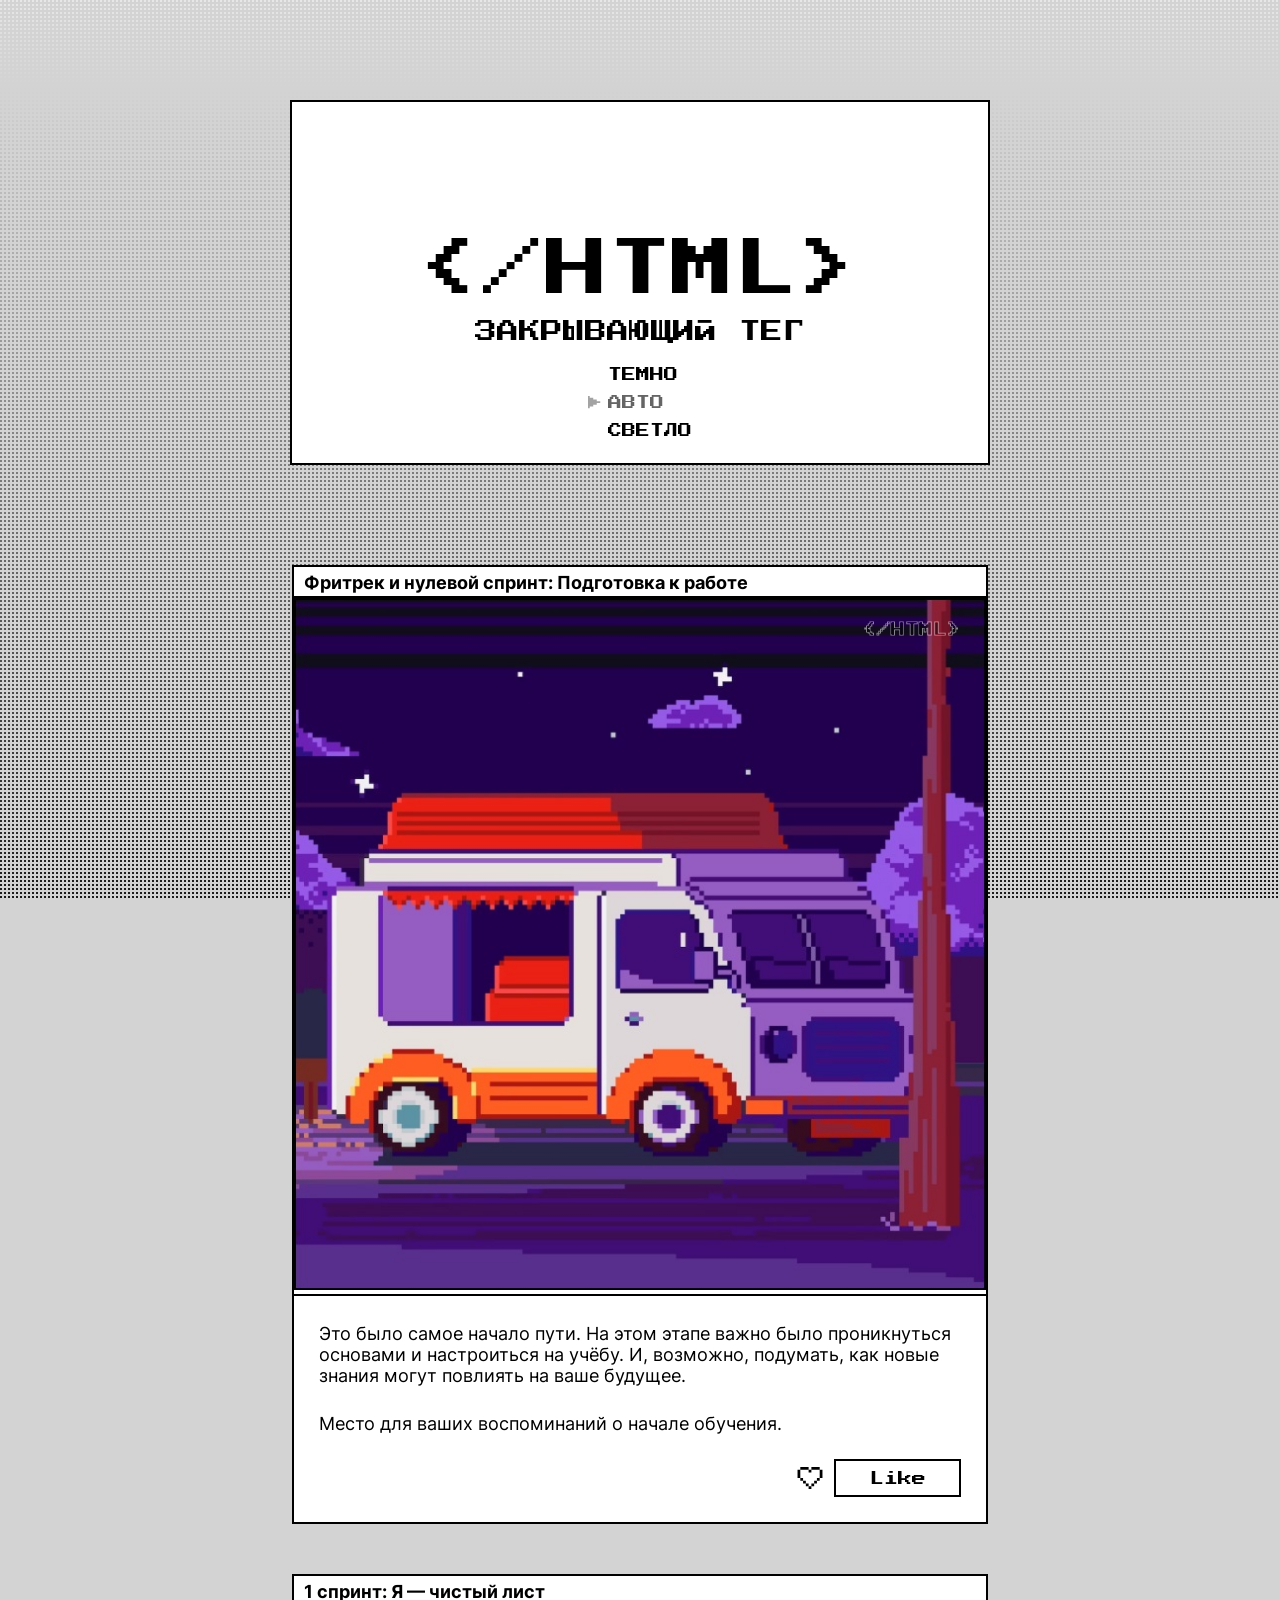
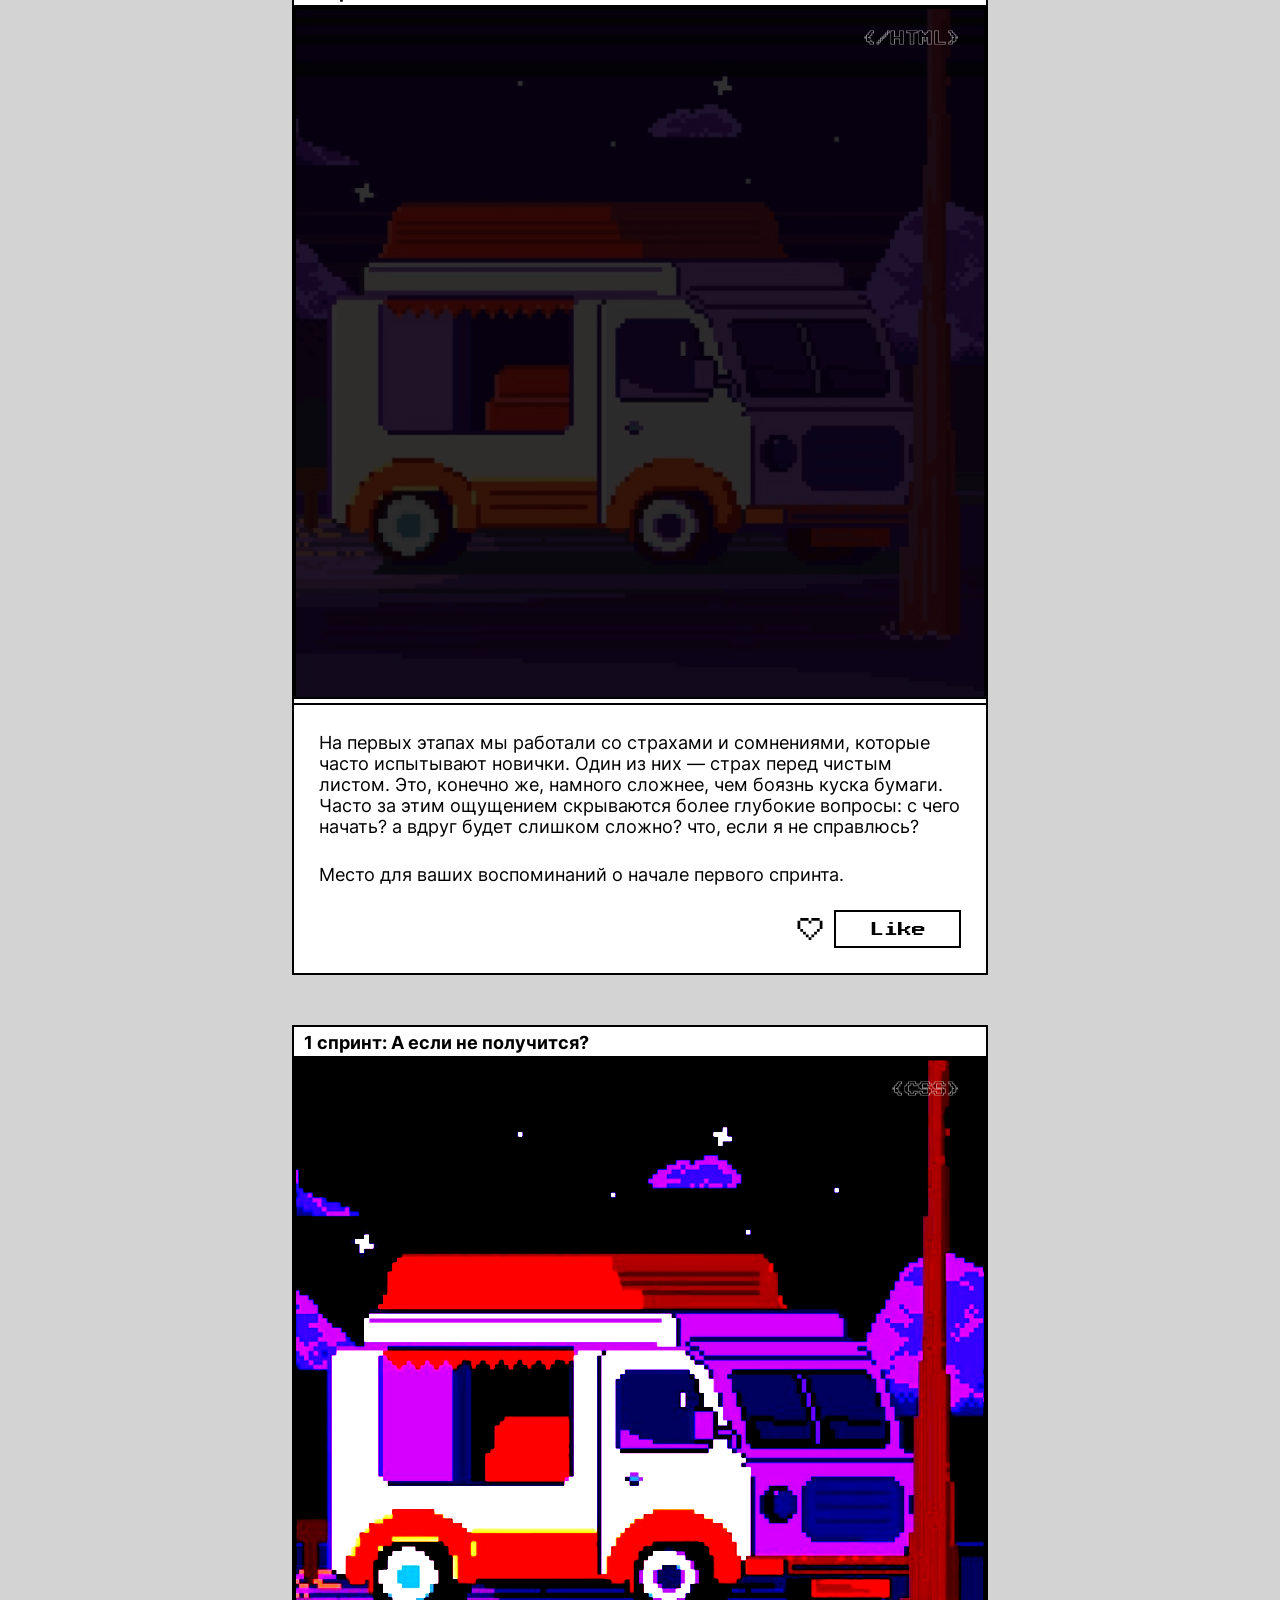
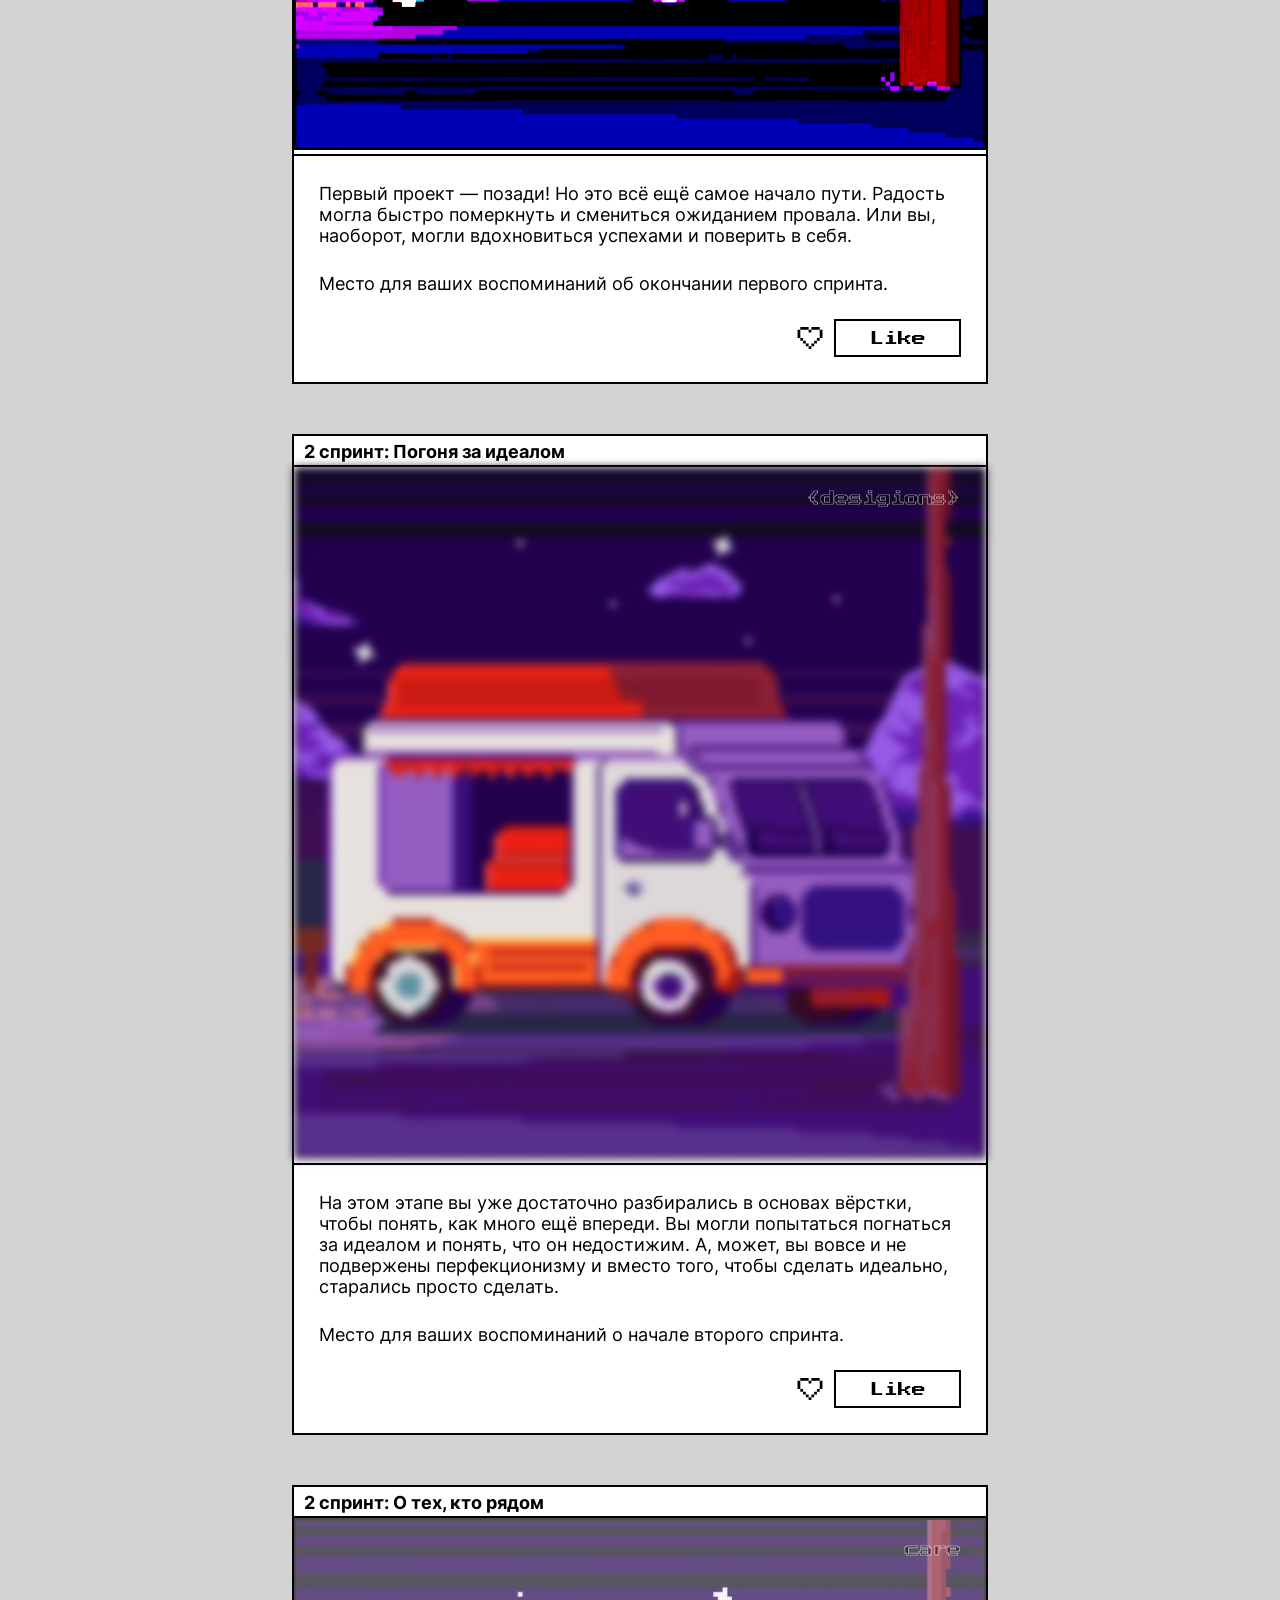
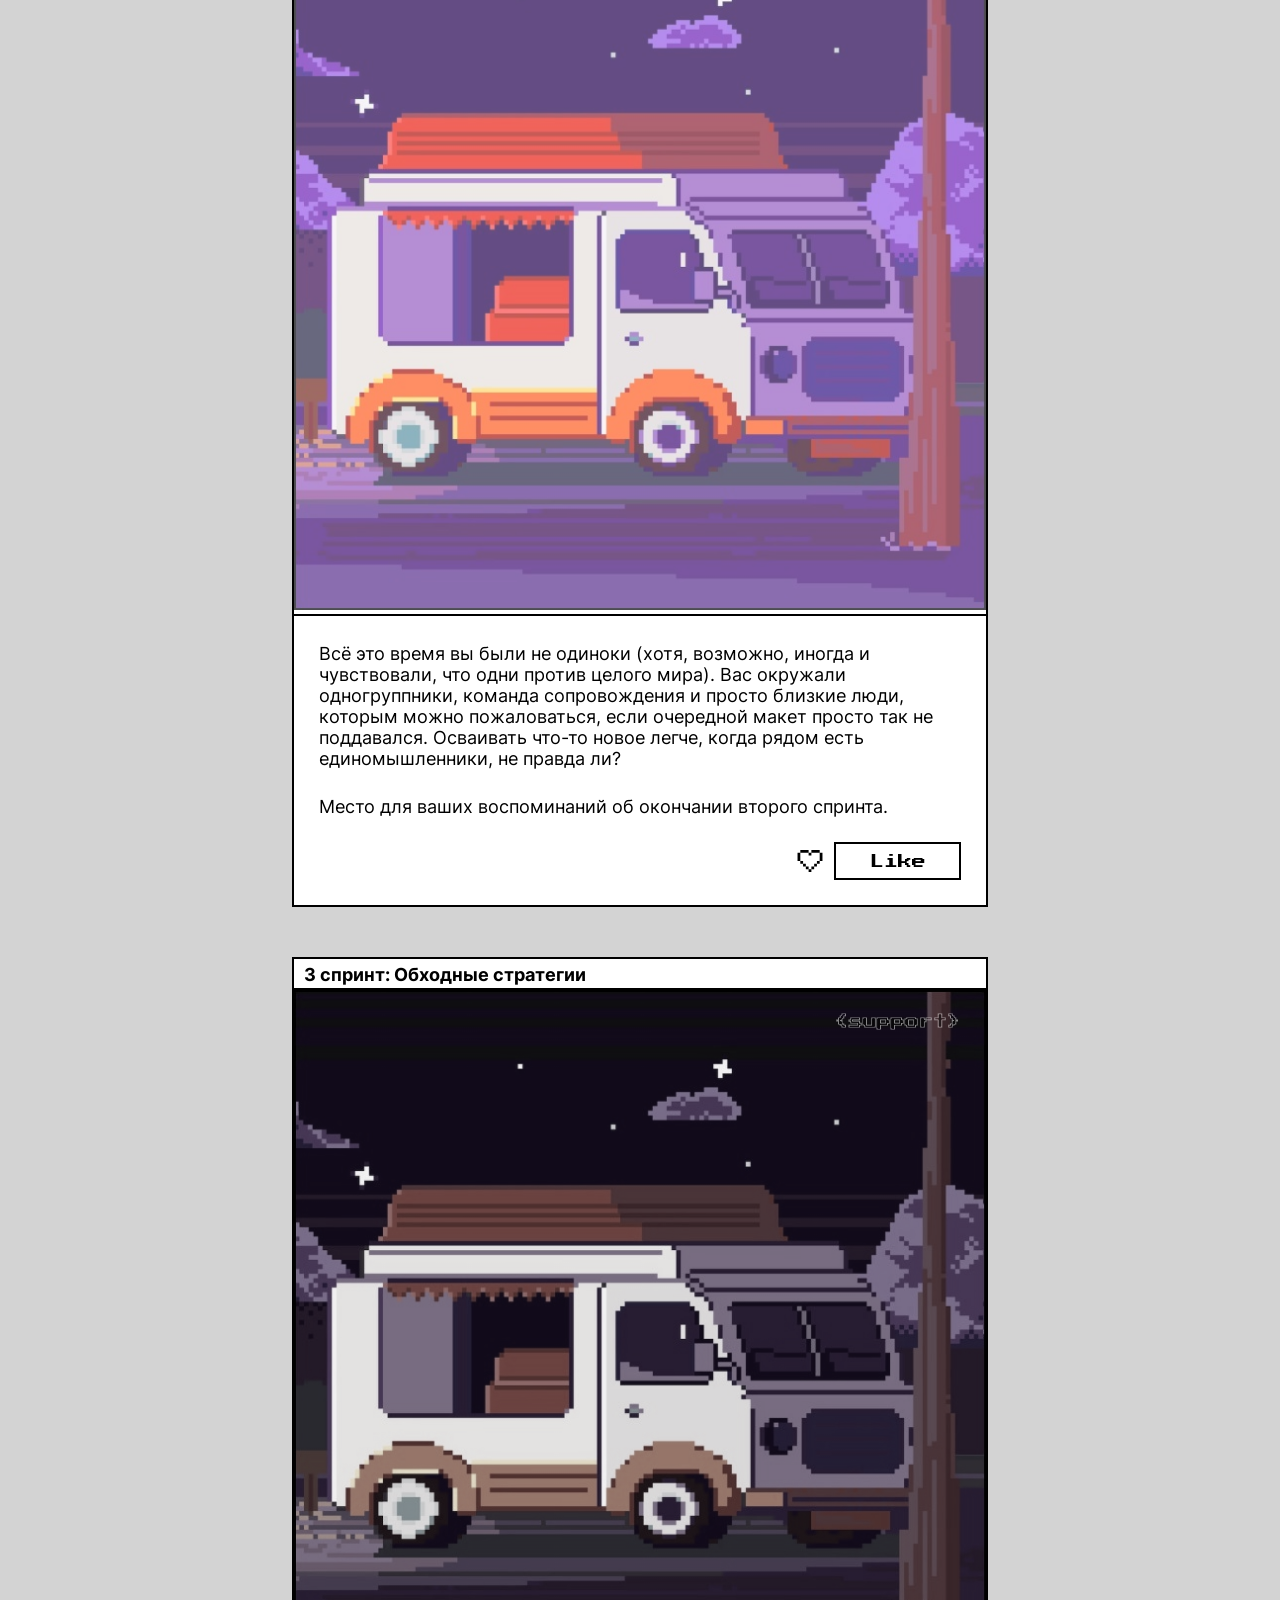
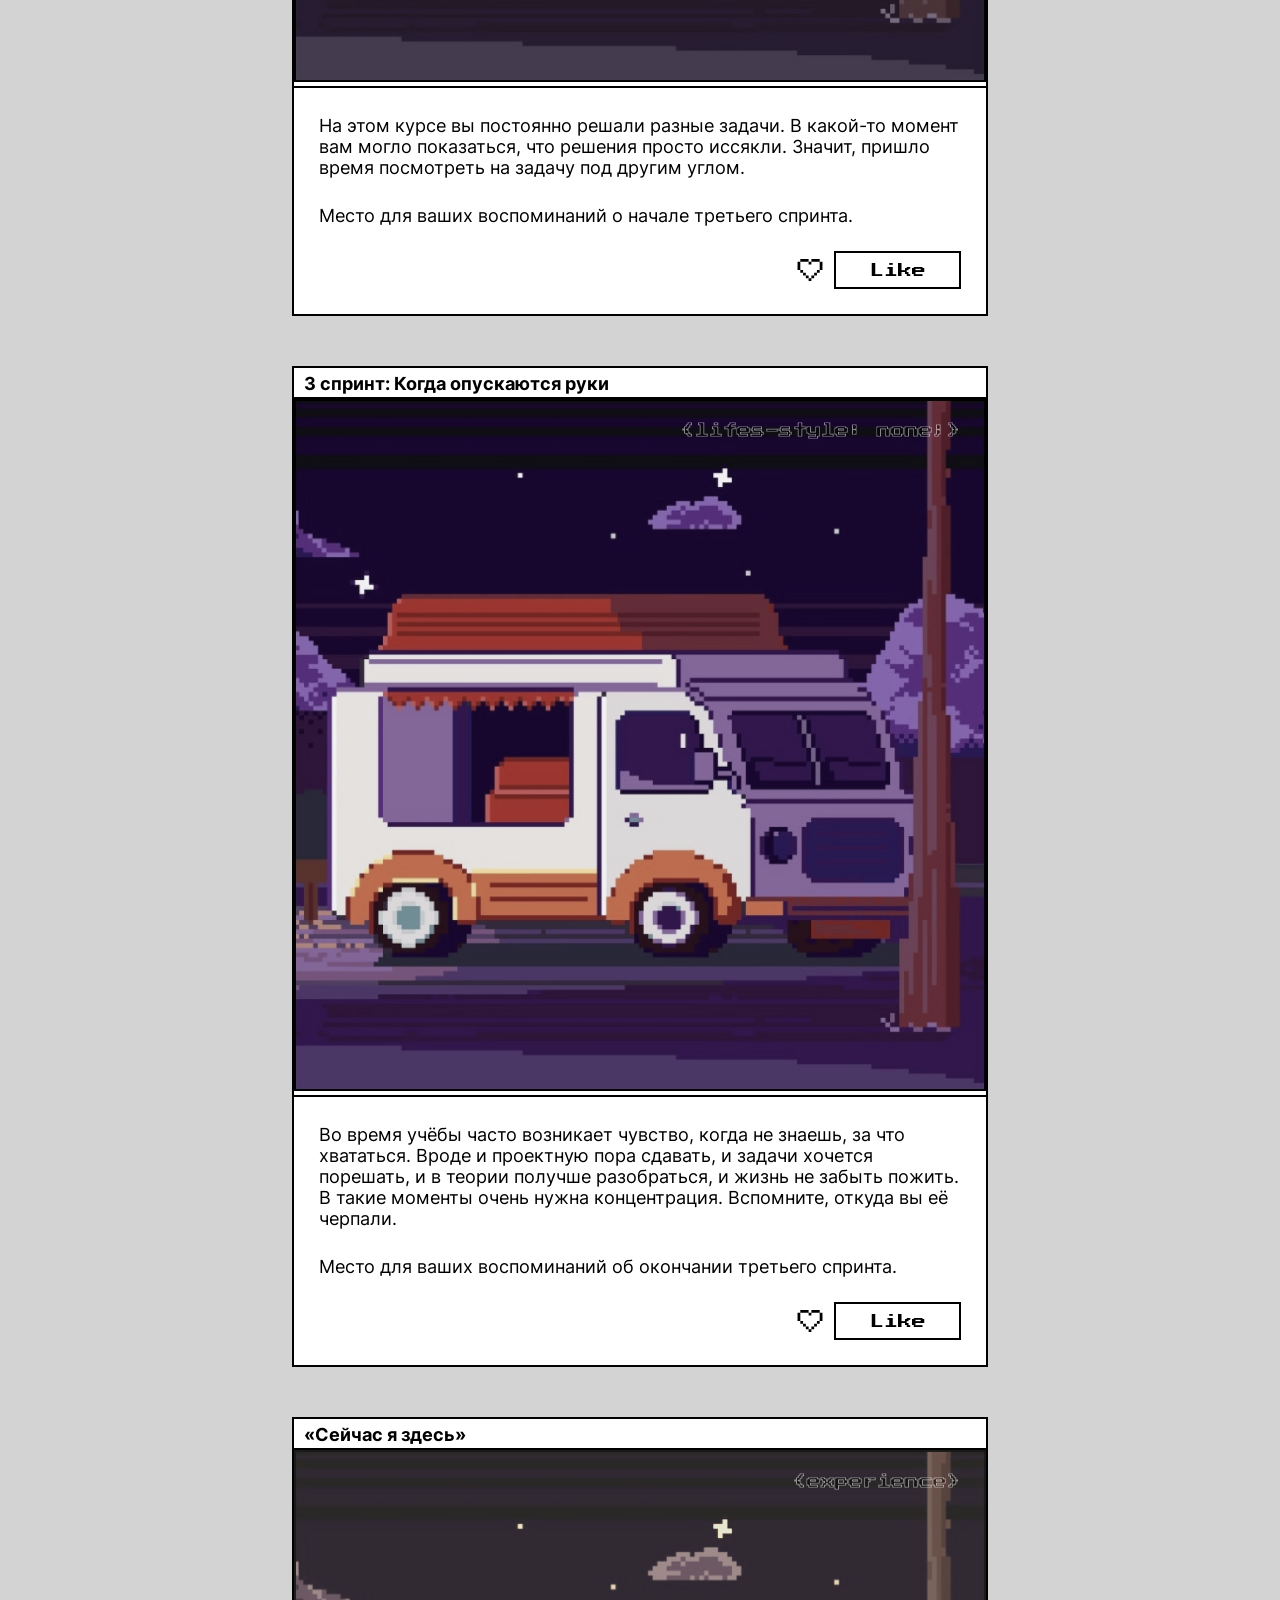
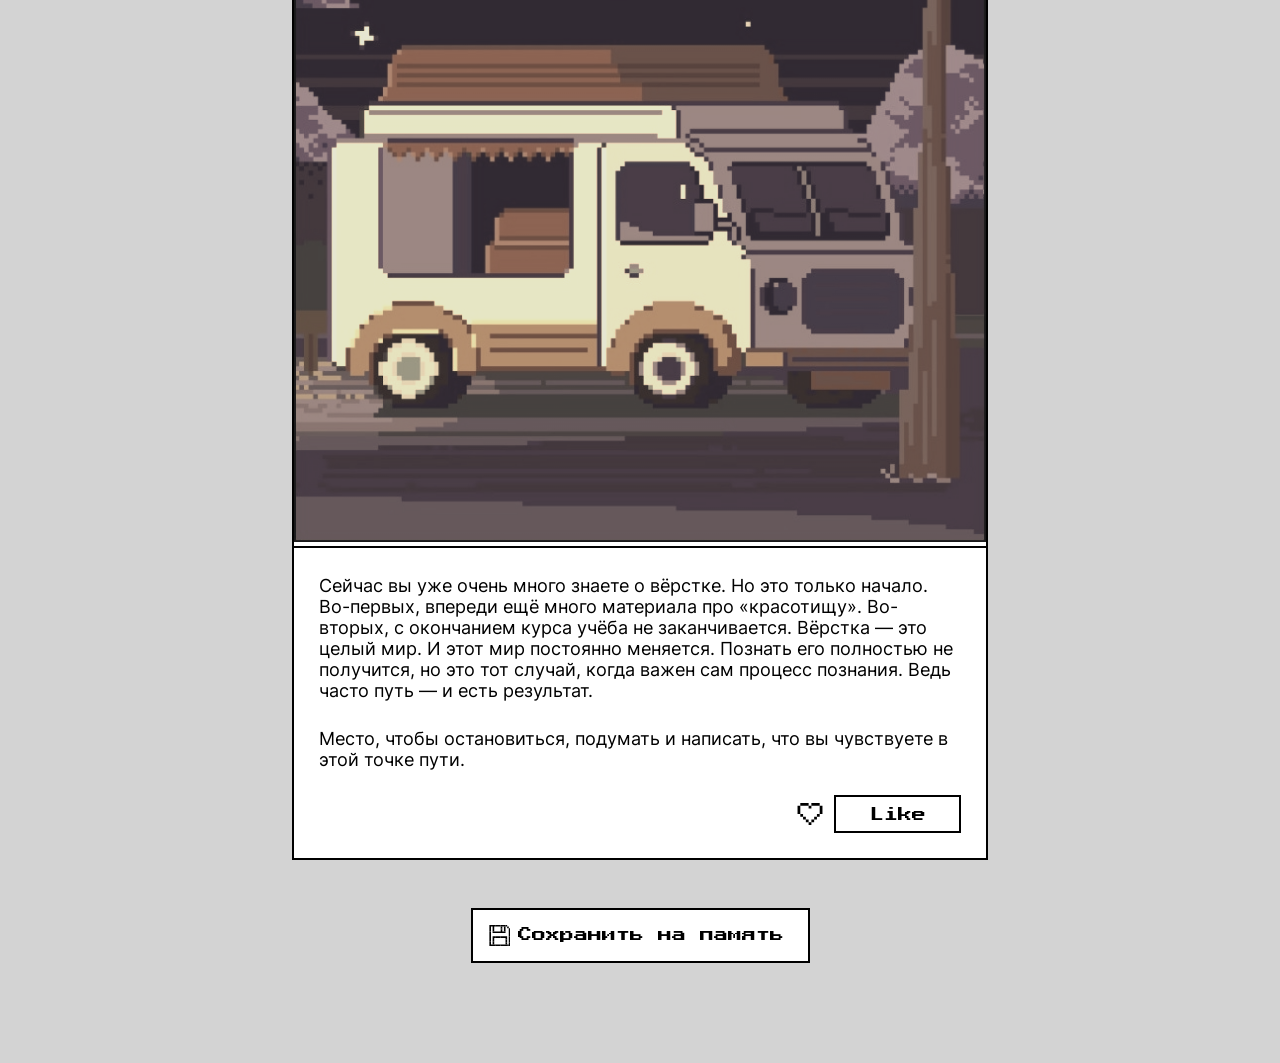
==== commit 1d0d4335: "вторая версия" ====
--- a/index.html
+++ b/index.html
@@ -7,6 +7,7 @@
     <title>Закрывающий тег</title>
     <link rel="icon" href="./images/favicon.svg" type="image/svg+xml" />
     <link rel="icon" href="./favicon.ico" />
+    <link rel="apple-touch-icon" sizes="180x180" href="./images/favicon.png" />
     <link rel="stylesheet" href="./fonts/fonts.css" />
     <link rel="stylesheet" href="./styles/variables.css" />
     <link rel="stylesheet" href="./styles/globals.css" />
@@ -19,7 +20,7 @@
     <header class="header">
       <div class="logo-group">
         <h1 class="logo__title">&lt;/HTML&gt;</h1>
-        <h2 class="logo__text">закрывающий тег</h2>
+        <p class="logo__text">закрывающий тег</p>
       </div>
       <nav class="theme-menu header__theme-menu">
         <!-- Не меняйте разметку этого списка, иначе скрипты перестанут работать -->
@@ -49,11 +50,11 @@
     </header>
     <main class="main">
       <article class="card">
-        <div class="card__title">
-          <h2>Фритрек и нулевой спринт: Подготовка к работе</h2>
-        </div>
-        <div class="card__image">
-          <img src="./images/image-one.jpg" alt="машинка" />
+        <h2 class="card__title">
+          Фритрек и нулевой спринт: Подготовка к работе
+        </h2>
+        <div class="card__image">
+          <img src="./images/image.jpg" alt="машинка" />
           <span class="watermark">&lt;/HTML&gt;</span>
         </div>
         <div class="card-blok">
@@ -71,56 +72,59 @@
           </div>
           <div class="button-blok">
             <div class="button__like">
-              <button type="button" class="card__icon-button">
-                <svg
-                  class="like-icon"
-                  width="39"
-                  height="36"
-                  viewBox="0 0 39 36"
-                  fill="none"
-                  xmlns="http://www.w3.org/2000/svg"
-                >
-                  <g class="heart">
-                    <path
-                      class="contour"
-                      d="M12 6H9V9H12V6ZM15 6H12V9H15V6ZM9 9H6V12H9V9ZM9 12H6V15H9V12ZM9 15H6V18H9V15ZM18 6H15V9H18V6ZM12 18H9V21H12V18ZM15 21H12V24H15V21ZM18 24H15V27H18V24ZM27 6H30V9H27V6ZM24 6H27V9H24V6ZM30 9H33V12H30V9ZM30 12H33V15H30V12ZM30 15H33V18H30V15ZM21 6H24V9H21V6ZM27 18H30V21H27V18ZM24 21H27V24H24V21ZM21 24H24V27H21V24ZM21 27H18V30H21V27ZM21 9H18V12H21V9Z"
-                      fill="var(--contour-color)"
-                    />
-
-                    <path
-                      class="main-body"
-                      d="M12 9H9V12H12V9ZM15 12H12V15H15V12ZM18 9H15V12H18V9ZM12 15H9V18H12V15ZM15 15H12V18H15V15ZM15 18H12V21H15V18ZM18 12H15V15H18V12ZM18 21H15V24H18V21ZM18 18H15V21H18V18ZM27 9H30V12H27V9ZM24 9H27V12H24V9ZM27 12H30V15H27V12ZM24 12H27V15H24V12ZM21 9H24V12H21V9ZM27 15H30V18H27V15ZM24 15H27V18H24V15ZM24 18H27V21H24V18ZM21 12H24V15H21V12ZM21 21H24V24H21V21ZM21 18H24V21H21V18ZM21 21H18V24H21V21ZM21 24H18V27H21V24Z"
-                      fill="transparent"
-                    />
-
-                    <path
-                      class="core"
-                      d="M18 15H15V18H18V15ZM21 15H24V18H21V15ZM21 15H18V18H21V15ZM21 12H18V15H21V12ZM21 18H18V21H21V18Z"
-                      fill="transparent"
-                    />
-                  </g>
-
-                  <path
-                    class="sparks"
-                    d="M36 13H39V16H36V13ZM27 27H30V30H27V27ZM18 33H21V36H18V33ZM9 27H12V30H9V27ZM24 0H27V3H24V0ZM33 3H36V6H33V3ZM3 3H6V6H3V3ZM12 0H15V3H12V0ZM0 13H3V16H0V13Z"
-                    fill="var(--heart-body-color)"
-                  />
-                </svg>
-              </button>
-              <button type="button" class="card__like-button">
-                <span class="button__text"> Like </span>
-              </button>
-            </div>
-          </div>
-        </div>
-      </article>
-
-      <article class="card">
-        <div class="card__title">
-          <h2>1 спринт: Я — чистый лист</h2>
-        </div>
-        <div class="card__image">
-          <img src="./images/image-two.jpg" alt="машинка" />
+              <button
+                type="button"
+                aria-label="сердечко"
+                class="card__icon-button"
+              >
+                <svg
+                  aria-hidden="true"
+                  class="like-icon"
+                  width="39"
+                  height="36"
+                  viewBox="0 0 39 36"
+                  fill="none"
+                  xmlns="http://www.w3.org/2000/svg"
+                >
+                  <g class="heart">
+                    <path
+                      class="contour"
+                      d="M12 6H9V9H12V6ZM15 6H12V9H15V6ZM9 9H6V12H9V9ZM9 12H6V15H9V12ZM9 15H6V18H9V15ZM18 6H15V9H18V6ZM12 18H9V21H12V18ZM15 21H12V24H15V21ZM18 24H15V27H18V24ZM27 6H30V9H27V6ZM24 6H27V9H24V6ZM30 9H33V12H30V9ZM30 12H33V15H30V12ZM30 15H33V18H30V15ZM21 6H24V9H21V6ZM27 18H30V21H27V18ZM24 21H27V24H24V21ZM21 24H24V27H21V24ZM21 27H18V30H21V27ZM21 9H18V12H21V9Z"
+                      fill="var(--contour-color)"
+                    />
+
+                    <path
+                      class="main-body"
+                      d="M12 9H9V12H12V9ZM15 12H12V15H15V12ZM18 9H15V12H18V9ZM12 15H9V18H12V15ZM15 15H12V18H15V15ZM15 18H12V21H15V18ZM18 12H15V15H18V12ZM18 21H15V24H18V21ZM18 18H15V21H18V18ZM27 9H30V12H27V9ZM24 9H27V12H24V9ZM27 12H30V15H27V12ZM24 12H27V15H24V12ZM21 9H24V12H21V9ZM27 15H30V18H27V15ZM24 15H27V18H24V15ZM24 18H27V21H24V18ZM21 12H24V15H21V12ZM21 21H24V24H21V21ZM21 18H24V21H21V18ZM21 21H18V24H21V21ZM21 24H18V27H21V24Z"
+                      fill="transparent"
+                    />
+
+                    <path
+                      class="core"
+                      d="M18 15H15V18H18V15ZM21 15H24V18H21V15ZM21 15H18V18H21V15ZM21 12H18V15H21V12ZM21 18H18V21H21V18Z"
+                      fill="transparent"
+                    />
+                  </g>
+
+                  <path
+                    class="sparks"
+                    d="M36 13H39V16H36V13ZM27 27H30V30H27V27ZM18 33H21V36H18V33ZM9 27H12V30H9V27ZM24 0H27V3H24V0ZM33 3H36V6H33V3ZM3 3H6V6H3V3ZM12 0H15V3H12V0ZM0 13H3V16H0V13Z"
+                    fill="var(--heart-body-color)"
+                  />
+                </svg>
+              </button>
+              <button type="button" class="card__like-button button__animation">
+                <span class="button__text"> Like </span>
+              </button>
+            </div>
+          </div>
+        </div>
+      </article>
+
+      <article class="card">
+        <h2 class="card__title">1 спринт: Я — чистый лист</h2>
+        <div class="card__image">
+          <img src="./images/image.jpg" class="brightness" alt="машинка" />
           <span class="watermark">&lt;/HTML&gt;</span>
         </div>
         <div class="card-blok">
@@ -141,56 +145,59 @@
           </div>
           <div class="button-blok">
             <div class="button__like">
-              <button type="button" class="card__icon-button">
-                <svg
-                  class="like-icon"
-                  width="39"
-                  height="36"
-                  viewBox="0 0 39 36"
-                  fill="none"
-                  xmlns="http://www.w3.org/2000/svg"
-                >
-                  <g class="heart">
-                    <path
-                      class="contour"
-                      d="M12 6H9V9H12V6ZM15 6H12V9H15V6ZM9 9H6V12H9V9ZM9 12H6V15H9V12ZM9 15H6V18H9V15ZM18 6H15V9H18V6ZM12 18H9V21H12V18ZM15 21H12V24H15V21ZM18 24H15V27H18V24ZM27 6H30V9H27V6ZM24 6H27V9H24V6ZM30 9H33V12H30V9ZM30 12H33V15H30V12ZM30 15H33V18H30V15ZM21 6H24V9H21V6ZM27 18H30V21H27V18ZM24 21H27V24H24V21ZM21 24H24V27H21V24ZM21 27H18V30H21V27ZM21 9H18V12H21V9Z"
-                      fill="var(--contour-color)"
-                    />
-
-                    <path
-                      class="main-body"
-                      d="M12 9H9V12H12V9ZM15 12H12V15H15V12ZM18 9H15V12H18V9ZM12 15H9V18H12V15ZM15 15H12V18H15V15ZM15 18H12V21H15V18ZM18 12H15V15H18V12ZM18 21H15V24H18V21ZM18 18H15V21H18V18ZM27 9H30V12H27V9ZM24 9H27V12H24V9ZM27 12H30V15H27V12ZM24 12H27V15H24V12ZM21 9H24V12H21V9ZM27 15H30V18H27V15ZM24 15H27V18H24V15ZM24 18H27V21H24V18ZM21 12H24V15H21V12ZM21 21H24V24H21V21ZM21 18H24V21H21V18ZM21 21H18V24H21V21ZM21 24H18V27H21V24Z"
-                      fill="transparent"
-                    />
-
-                    <path
-                      class="core"
-                      d="M18 15H15V18H18V15ZM21 15H24V18H21V15ZM21 15H18V18H21V15ZM21 12H18V15H21V12ZM21 18H18V21H21V18Z"
-                      fill="transparent"
-                    />
-                  </g>
-
-                  <path
-                    class="sparks"
-                    d="M36 13H39V16H36V13ZM27 27H30V30H27V27ZM18 33H21V36H18V33ZM9 27H12V30H9V27ZM24 0H27V3H24V0ZM33 3H36V6H33V3ZM3 3H6V6H3V3ZM12 0H15V3H12V0ZM0 13H3V16H0V13Z"
-                    fill="var(--heart-body-color)"
-                  />
-                </svg>
-              </button>
-              <button type="button" class="card__like-button">
-                <span class="button__text"> Like </span>
-              </button>
-            </div>
-          </div>
-        </div>
-      </article>
-
-      <article class="card">
-        <div class="card__title">
-          <h2>1 спринт: А если не получится?</h2>
-        </div>
-        <div class="card__image">
-          <img src="./images/image-three.jpg" alt="машинка" />
+              <button
+                type="button"
+                aria-label="сердечко"
+                class="card__icon-button"
+              >
+                <svg
+                  aria-hidden="true"
+                  class="like-icon"
+                  width="39"
+                  height="36"
+                  viewBox="0 0 39 36"
+                  fill="none"
+                  xmlns="http://www.w3.org/2000/svg"
+                >
+                  <g class="heart">
+                    <path
+                      class="contour"
+                      d="M12 6H9V9H12V6ZM15 6H12V9H15V6ZM9 9H6V12H9V9ZM9 12H6V15H9V12ZM9 15H6V18H9V15ZM18 6H15V9H18V6ZM12 18H9V21H12V18ZM15 21H12V24H15V21ZM18 24H15V27H18V24ZM27 6H30V9H27V6ZM24 6H27V9H24V6ZM30 9H33V12H30V9ZM30 12H33V15H30V12ZM30 15H33V18H30V15ZM21 6H24V9H21V6ZM27 18H30V21H27V18ZM24 21H27V24H24V21ZM21 24H24V27H21V24ZM21 27H18V30H21V27ZM21 9H18V12H21V9Z"
+                      fill="var(--contour-color)"
+                    />
+
+                    <path
+                      class="main-body"
+                      d="M12 9H9V12H12V9ZM15 12H12V15H15V12ZM18 9H15V12H18V9ZM12 15H9V18H12V15ZM15 15H12V18H15V15ZM15 18H12V21H15V18ZM18 12H15V15H18V12ZM18 21H15V24H18V21ZM18 18H15V21H18V18ZM27 9H30V12H27V9ZM24 9H27V12H24V9ZM27 12H30V15H27V12ZM24 12H27V15H24V12ZM21 9H24V12H21V9ZM27 15H30V18H27V15ZM24 15H27V18H24V15ZM24 18H27V21H24V18ZM21 12H24V15H21V12ZM21 21H24V24H21V21ZM21 18H24V21H21V18ZM21 21H18V24H21V21ZM21 24H18V27H21V24Z"
+                      fill="transparent"
+                    />
+
+                    <path
+                      class="core"
+                      d="M18 15H15V18H18V15ZM21 15H24V18H21V15ZM21 15H18V18H21V15ZM21 12H18V15H21V12ZM21 18H18V21H21V18Z"
+                      fill="transparent"
+                    />
+                  </g>
+
+                  <path
+                    class="sparks"
+                    d="M36 13H39V16H36V13ZM27 27H30V30H27V27ZM18 33H21V36H18V33ZM9 27H12V30H9V27ZM24 0H27V3H24V0ZM33 3H36V6H33V3ZM3 3H6V6H3V3ZM12 0H15V3H12V0ZM0 13H3V16H0V13Z"
+                    fill="var(--heart-body-color)"
+                  />
+                </svg>
+              </button>
+              <button type="button" class="card__like-button button__animation">
+                <span class="button__text"> Like </span>
+              </button>
+            </div>
+          </div>
+        </div>
+      </article>
+
+      <article class="card">
+        <h2 class="card__title">1 спринт: А если не получится?</h2>
+        <div class="card__image">
+          <img src="./images/image.jpg" class="contrast" alt="машинка" />
           <span class="watermark">&lt;CSS&gt;</span>
         </div>
         <div class="card-blok">
@@ -208,56 +215,59 @@
           </div>
           <div class="button-blok">
             <div class="button__like">
-              <button type="button" class="card__icon-button">
-                <svg
-                  class="like-icon"
-                  width="39"
-                  height="36"
-                  viewBox="0 0 39 36"
-                  fill="none"
-                  xmlns="http://www.w3.org/2000/svg"
-                >
-                  <g class="heart">
-                    <path
-                      class="contour"
-                      d="M12 6H9V9H12V6ZM15 6H12V9H15V6ZM9 9H6V12H9V9ZM9 12H6V15H9V12ZM9 15H6V18H9V15ZM18 6H15V9H18V6ZM12 18H9V21H12V18ZM15 21H12V24H15V21ZM18 24H15V27H18V24ZM27 6H30V9H27V6ZM24 6H27V9H24V6ZM30 9H33V12H30V9ZM30 12H33V15H30V12ZM30 15H33V18H30V15ZM21 6H24V9H21V6ZM27 18H30V21H27V18ZM24 21H27V24H24V21ZM21 24H24V27H21V24ZM21 27H18V30H21V27ZM21 9H18V12H21V9Z"
-                      fill="var(--contour-color)"
-                    />
-
-                    <path
-                      class="main-body"
-                      d="M12 9H9V12H12V9ZM15 12H12V15H15V12ZM18 9H15V12H18V9ZM12 15H9V18H12V15ZM15 15H12V18H15V15ZM15 18H12V21H15V18ZM18 12H15V15H18V12ZM18 21H15V24H18V21ZM18 18H15V21H18V18ZM27 9H30V12H27V9ZM24 9H27V12H24V9ZM27 12H30V15H27V12ZM24 12H27V15H24V12ZM21 9H24V12H21V9ZM27 15H30V18H27V15ZM24 15H27V18H24V15ZM24 18H27V21H24V18ZM21 12H24V15H21V12ZM21 21H24V24H21V21ZM21 18H24V21H21V18ZM21 21H18V24H21V21ZM21 24H18V27H21V24Z"
-                      fill="transparent"
-                    />
-
-                    <path
-                      class="core"
-                      d="M18 15H15V18H18V15ZM21 15H24V18H21V15ZM21 15H18V18H21V15ZM21 12H18V15H21V12ZM21 18H18V21H21V18Z"
-                      fill="transparent"
-                    />
-                  </g>
-
-                  <path
-                    class="sparks"
-                    d="M36 13H39V16H36V13ZM27 27H30V30H27V27ZM18 33H21V36H18V33ZM9 27H12V30H9V27ZM24 0H27V3H24V0ZM33 3H36V6H33V3ZM3 3H6V6H3V3ZM12 0H15V3H12V0ZM0 13H3V16H0V13Z"
-                    fill="var(--heart-body-color)"
-                  />
-                </svg>
-              </button>
-              <button type="button" class="card__like-button">
-                <span class="button__text"> Like </span>
-              </button>
-            </div>
-          </div>
-        </div>
-      </article>
-
-      <article class="card">
-        <div class="card__title">
-          <h2>2 спринт: Погоня за идеалом</h2>
-        </div>
-        <div class="card__image">
-          <img src="./images/image-four.jpg" alt="машинка" />
+              <button
+                type="button"
+                aria-label="сердечко"
+                class="card__icon-button"
+              >
+                <svg
+                  aria-hidden="true"
+                  class="like-icon"
+                  width="39"
+                  height="36"
+                  viewBox="0 0 39 36"
+                  fill="none"
+                  xmlns="http://www.w3.org/2000/svg"
+                >
+                  <g class="heart">
+                    <path
+                      class="contour"
+                      d="M12 6H9V9H12V6ZM15 6H12V9H15V6ZM9 9H6V12H9V9ZM9 12H6V15H9V12ZM9 15H6V18H9V15ZM18 6H15V9H18V6ZM12 18H9V21H12V18ZM15 21H12V24H15V21ZM18 24H15V27H18V24ZM27 6H30V9H27V6ZM24 6H27V9H24V6ZM30 9H33V12H30V9ZM30 12H33V15H30V12ZM30 15H33V18H30V15ZM21 6H24V9H21V6ZM27 18H30V21H27V18ZM24 21H27V24H24V21ZM21 24H24V27H21V24ZM21 27H18V30H21V27ZM21 9H18V12H21V9Z"
+                      fill="var(--contour-color)"
+                    />
+
+                    <path
+                      class="main-body"
+                      d="M12 9H9V12H12V9ZM15 12H12V15H15V12ZM18 9H15V12H18V9ZM12 15H9V18H12V15ZM15 15H12V18H15V15ZM15 18H12V21H15V18ZM18 12H15V15H18V12ZM18 21H15V24H18V21ZM18 18H15V21H18V18ZM27 9H30V12H27V9ZM24 9H27V12H24V9ZM27 12H30V15H27V12ZM24 12H27V15H24V12ZM21 9H24V12H21V9ZM27 15H30V18H27V15ZM24 15H27V18H24V15ZM24 18H27V21H24V18ZM21 12H24V15H21V12ZM21 21H24V24H21V21ZM21 18H24V21H21V18ZM21 21H18V24H21V21ZM21 24H18V27H21V24Z"
+                      fill="transparent"
+                    />
+
+                    <path
+                      class="core"
+                      d="M18 15H15V18H18V15ZM21 15H24V18H21V15ZM21 15H18V18H21V15ZM21 12H18V15H21V12ZM21 18H18V21H21V18Z"
+                      fill="transparent"
+                    />
+                  </g>
+
+                  <path
+                    class="sparks"
+                    d="M36 13H39V16H36V13ZM27 27H30V30H27V27ZM18 33H21V36H18V33ZM9 27H12V30H9V27ZM24 0H27V3H24V0ZM33 3H36V6H33V3ZM3 3H6V6H3V3ZM12 0H15V3H12V0ZM0 13H3V16H0V13Z"
+                    fill="var(--heart-body-color)"
+                  />
+                </svg>
+              </button>
+              <button type="button" class="card__like-button button__animation">
+                <span class="button__text"> Like </span>
+              </button>
+            </div>
+          </div>
+        </div>
+      </article>
+
+      <article class="card">
+        <h2 class="card__title">2 спринт: Погоня за идеалом</h2>
+        <div class="card__image">
+          <img src="./images/image.jpg" class="blur" alt="машинка" />
           <span class="watermark">&lt;desigions&gt;</span>
         </div>
         <div class="card-blok">
@@ -277,56 +287,59 @@
           </div>
           <div class="button-blok">
             <div class="button__like">
-              <button type="button" class="card__icon-button">
-                <svg
-                  class="like-icon"
-                  width="39"
-                  height="36"
-                  viewBox="0 0 39 36"
-                  fill="none"
-                  xmlns="http://www.w3.org/2000/svg"
-                >
-                  <g class="heart">
-                    <path
-                      class="contour"
-                      d="M12 6H9V9H12V6ZM15 6H12V9H15V6ZM9 9H6V12H9V9ZM9 12H6V15H9V12ZM9 15H6V18H9V15ZM18 6H15V9H18V6ZM12 18H9V21H12V18ZM15 21H12V24H15V21ZM18 24H15V27H18V24ZM27 6H30V9H27V6ZM24 6H27V9H24V6ZM30 9H33V12H30V9ZM30 12H33V15H30V12ZM30 15H33V18H30V15ZM21 6H24V9H21V6ZM27 18H30V21H27V18ZM24 21H27V24H24V21ZM21 24H24V27H21V24ZM21 27H18V30H21V27ZM21 9H18V12H21V9Z"
-                      fill="var(--contour-color)"
-                    />
-
-                    <path
-                      class="main-body"
-                      d="M12 9H9V12H12V9ZM15 12H12V15H15V12ZM18 9H15V12H18V9ZM12 15H9V18H12V15ZM15 15H12V18H15V15ZM15 18H12V21H15V18ZM18 12H15V15H18V12ZM18 21H15V24H18V21ZM18 18H15V21H18V18ZM27 9H30V12H27V9ZM24 9H27V12H24V9ZM27 12H30V15H27V12ZM24 12H27V15H24V12ZM21 9H24V12H21V9ZM27 15H30V18H27V15ZM24 15H27V18H24V15ZM24 18H27V21H24V18ZM21 12H24V15H21V12ZM21 21H24V24H21V21ZM21 18H24V21H21V18ZM21 21H18V24H21V21ZM21 24H18V27H21V24Z"
-                      fill="transparent"
-                    />
-
-                    <path
-                      class="core"
-                      d="M18 15H15V18H18V15ZM21 15H24V18H21V15ZM21 15H18V18H21V15ZM21 12H18V15H21V12ZM21 18H18V21H21V18Z"
-                      fill="transparent"
-                    />
-                  </g>
-
-                  <path
-                    class="sparks"
-                    d="M36 13H39V16H36V13ZM27 27H30V30H27V27ZM18 33H21V36H18V33ZM9 27H12V30H9V27ZM24 0H27V3H24V0ZM33 3H36V6H33V3ZM3 3H6V6H3V3ZM12 0H15V3H12V0ZM0 13H3V16H0V13Z"
-                    fill="var(--heart-body-color)"
-                  />
-                </svg>
-              </button>
-              <button type="button" class="card__like-button">
-                <span class="button__text"> Like </span>
-              </button>
-            </div>
-          </div>
-        </div>
-      </article>
-
-      <article class="card">
-        <div class="card__title">
-          <h2>2 спринт: О тех, кто рядом</h2>
-        </div>
-        <div class="card__image">
-          <img src="./images/image-five.jpg" alt="машинка" />
+              <button
+                type="button"
+                aria-label="сердечко"
+                class="card__icon-button"
+              >
+                <svg
+                  aria-hidden="true"
+                  class="like-icon"
+                  width="39"
+                  height="36"
+                  viewBox="0 0 39 36"
+                  fill="none"
+                  xmlns="http://www.w3.org/2000/svg"
+                >
+                  <g class="heart">
+                    <path
+                      class="contour"
+                      d="M12 6H9V9H12V6ZM15 6H12V9H15V6ZM9 9H6V12H9V9ZM9 12H6V15H9V12ZM9 15H6V18H9V15ZM18 6H15V9H18V6ZM12 18H9V21H12V18ZM15 21H12V24H15V21ZM18 24H15V27H18V24ZM27 6H30V9H27V6ZM24 6H27V9H24V6ZM30 9H33V12H30V9ZM30 12H33V15H30V12ZM30 15H33V18H30V15ZM21 6H24V9H21V6ZM27 18H30V21H27V18ZM24 21H27V24H24V21ZM21 24H24V27H21V24ZM21 27H18V30H21V27ZM21 9H18V12H21V9Z"
+                      fill="var(--contour-color)"
+                    />
+
+                    <path
+                      class="main-body"
+                      d="M12 9H9V12H12V9ZM15 12H12V15H15V12ZM18 9H15V12H18V9ZM12 15H9V18H12V15ZM15 15H12V18H15V15ZM15 18H12V21H15V18ZM18 12H15V15H18V12ZM18 21H15V24H18V21ZM18 18H15V21H18V18ZM27 9H30V12H27V9ZM24 9H27V12H24V9ZM27 12H30V15H27V12ZM24 12H27V15H24V12ZM21 9H24V12H21V9ZM27 15H30V18H27V15ZM24 15H27V18H24V15ZM24 18H27V21H24V18ZM21 12H24V15H21V12ZM21 21H24V24H21V21ZM21 18H24V21H21V18ZM21 21H18V24H21V21ZM21 24H18V27H21V24Z"
+                      fill="transparent"
+                    />
+
+                    <path
+                      class="core"
+                      d="M18 15H15V18H18V15ZM21 15H24V18H21V15ZM21 15H18V18H21V15ZM21 12H18V15H21V12ZM21 18H18V21H21V18Z"
+                      fill="transparent"
+                    />
+                  </g>
+
+                  <path
+                    class="sparks"
+                    d="M36 13H39V16H36V13ZM27 27H30V30H27V27ZM18 33H21V36H18V33ZM9 27H12V30H9V27ZM24 0H27V3H24V0ZM33 3H36V6H33V3ZM3 3H6V6H3V3ZM12 0H15V3H12V0ZM0 13H3V16H0V13Z"
+                    fill="var(--heart-body-color)"
+                  />
+                </svg>
+              </button>
+              <button type="button" class="card__like-button button__animation">
+                <span class="button__text"> Like </span>
+              </button>
+            </div>
+          </div>
+        </div>
+      </article>
+
+      <article class="card">
+        <h2 class="card__title">2 спринт: О тех, кто рядом</h2>
+        <div class="card__image">
+          <img src="./images/image.jpg" class="opacity" alt="машинка" />
           <span class="watermark">care</span>
         </div>
         <div class="card-blok">
@@ -347,56 +360,59 @@
           </div>
           <div class="button-blok">
             <div class="button__like">
-              <button type="button" class="card__icon-button">
-                <svg
-                  class="like-icon"
-                  width="39"
-                  height="36"
-                  viewBox="0 0 39 36"
-                  fill="none"
-                  xmlns="http://www.w3.org/2000/svg"
-                >
-                  <g class="heart">
-                    <path
-                      class="contour"
-                      d="M12 6H9V9H12V6ZM15 6H12V9H15V6ZM9 9H6V12H9V9ZM9 12H6V15H9V12ZM9 15H6V18H9V15ZM18 6H15V9H18V6ZM12 18H9V21H12V18ZM15 21H12V24H15V21ZM18 24H15V27H18V24ZM27 6H30V9H27V6ZM24 6H27V9H24V6ZM30 9H33V12H30V9ZM30 12H33V15H30V12ZM30 15H33V18H30V15ZM21 6H24V9H21V6ZM27 18H30V21H27V18ZM24 21H27V24H24V21ZM21 24H24V27H21V24ZM21 27H18V30H21V27ZM21 9H18V12H21V9Z"
-                      fill="var(--contour-color)"
-                    />
-
-                    <path
-                      class="main-body"
-                      d="M12 9H9V12H12V9ZM15 12H12V15H15V12ZM18 9H15V12H18V9ZM12 15H9V18H12V15ZM15 15H12V18H15V15ZM15 18H12V21H15V18ZM18 12H15V15H18V12ZM18 21H15V24H18V21ZM18 18H15V21H18V18ZM27 9H30V12H27V9ZM24 9H27V12H24V9ZM27 12H30V15H27V12ZM24 12H27V15H24V12ZM21 9H24V12H21V9ZM27 15H30V18H27V15ZM24 15H27V18H24V15ZM24 18H27V21H24V18ZM21 12H24V15H21V12ZM21 21H24V24H21V21ZM21 18H24V21H21V18ZM21 21H18V24H21V21ZM21 24H18V27H21V24Z"
-                      fill="transparent"
-                    />
-
-                    <path
-                      class="core"
-                      d="M18 15H15V18H18V15ZM21 15H24V18H21V15ZM21 15H18V18H21V15ZM21 12H18V15H21V12ZM21 18H18V21H21V18Z"
-                      fill="transparent"
-                    />
-                  </g>
-
-                  <path
-                    class="sparks"
-                    d="M36 13H39V16H36V13ZM27 27H30V30H27V27ZM18 33H21V36H18V33ZM9 27H12V30H9V27ZM24 0H27V3H24V0ZM33 3H36V6H33V3ZM3 3H6V6H3V3ZM12 0H15V3H12V0ZM0 13H3V16H0V13Z"
-                    fill="var(--heart-body-color)"
-                  />
-                </svg>
-              </button>
-              <button type="button" class="card__like-button">
-                <span class="button__text"> Like </span>
-              </button>
-            </div>
-          </div>
-        </div>
-      </article>
-
-      <article class="card">
-        <div class="card__title">
-          <h2>3 спринт: Обходные стратегии</h2>
-        </div>
-        <div class="card__image">
-          <img src="./images/image-six.jpg" alt="машинка" />
+              <button
+                type="button"
+                aria-label="сердечко"
+                class="card__icon-button"
+              >
+                <svg
+                  aria-hidden="true"
+                  class="like-icon"
+                  width="39"
+                  height="36"
+                  viewBox="0 0 39 36"
+                  fill="none"
+                  xmlns="http://www.w3.org/2000/svg"
+                >
+                  <g class="heart">
+                    <path
+                      class="contour"
+                      d="M12 6H9V9H12V6ZM15 6H12V9H15V6ZM9 9H6V12H9V9ZM9 12H6V15H9V12ZM9 15H6V18H9V15ZM18 6H15V9H18V6ZM12 18H9V21H12V18ZM15 21H12V24H15V21ZM18 24H15V27H18V24ZM27 6H30V9H27V6ZM24 6H27V9H24V6ZM30 9H33V12H30V9ZM30 12H33V15H30V12ZM30 15H33V18H30V15ZM21 6H24V9H21V6ZM27 18H30V21H27V18ZM24 21H27V24H24V21ZM21 24H24V27H21V24ZM21 27H18V30H21V27ZM21 9H18V12H21V9Z"
+                      fill="var(--contour-color)"
+                    />
+
+                    <path
+                      class="main-body"
+                      d="M12 9H9V12H12V9ZM15 12H12V15H15V12ZM18 9H15V12H18V9ZM12 15H9V18H12V15ZM15 15H12V18H15V15ZM15 18H12V21H15V18ZM18 12H15V15H18V12ZM18 21H15V24H18V21ZM18 18H15V21H18V18ZM27 9H30V12H27V9ZM24 9H27V12H24V9ZM27 12H30V15H27V12ZM24 12H27V15H24V12ZM21 9H24V12H21V9ZM27 15H30V18H27V15ZM24 15H27V18H24V15ZM24 18H27V21H24V18ZM21 12H24V15H21V12ZM21 21H24V24H21V21ZM21 18H24V21H21V18ZM21 21H18V24H21V21ZM21 24H18V27H21V24Z"
+                      fill="transparent"
+                    />
+
+                    <path
+                      class="core"
+                      d="M18 15H15V18H18V15ZM21 15H24V18H21V15ZM21 15H18V18H21V15ZM21 12H18V15H21V12ZM21 18H18V21H21V18Z"
+                      fill="transparent"
+                    />
+                  </g>
+
+                  <path
+                    class="sparks"
+                    d="M36 13H39V16H36V13ZM27 27H30V30H27V27ZM18 33H21V36H18V33ZM9 27H12V30H9V27ZM24 0H27V3H24V0ZM33 3H36V6H33V3ZM3 3H6V6H3V3ZM12 0H15V3H12V0ZM0 13H3V16H0V13Z"
+                    fill="var(--heart-body-color)"
+                  />
+                </svg>
+              </button>
+              <button type="button" class="card__like-button button__animation">
+                <span class="button__text"> Like </span>
+              </button>
+            </div>
+          </div>
+        </div>
+      </article>
+
+      <article class="card">
+        <h2 class="card__title">3 спринт: Обходные стратегии</h2>
+        <div class="card__image">
+          <img src="./images/image.jpg" class="grayscale" alt="машинка" />
           <span class="watermark">&lt;support&gt;</span>
         </div>
         <div class="card-blok">
@@ -414,56 +430,59 @@
           </div>
           <div class="button-blok">
             <div class="button__like">
-              <button type="button" class="card__icon-button">
-                <svg
-                  class="like-icon"
-                  width="39"
-                  height="36"
-                  viewBox="0 0 39 36"
-                  fill="none"
-                  xmlns="http://www.w3.org/2000/svg"
-                >
-                  <g class="heart">
-                    <path
-                      class="contour"
-                      d="M12 6H9V9H12V6ZM15 6H12V9H15V6ZM9 9H6V12H9V9ZM9 12H6V15H9V12ZM9 15H6V18H9V15ZM18 6H15V9H18V6ZM12 18H9V21H12V18ZM15 21H12V24H15V21ZM18 24H15V27H18V24ZM27 6H30V9H27V6ZM24 6H27V9H24V6ZM30 9H33V12H30V9ZM30 12H33V15H30V12ZM30 15H33V18H30V15ZM21 6H24V9H21V6ZM27 18H30V21H27V18ZM24 21H27V24H24V21ZM21 24H24V27H21V24ZM21 27H18V30H21V27ZM21 9H18V12H21V9Z"
-                      fill="var(--contour-color)"
-                    />
-
-                    <path
-                      class="main-body"
-                      d="M12 9H9V12H12V9ZM15 12H12V15H15V12ZM18 9H15V12H18V9ZM12 15H9V18H12V15ZM15 15H12V18H15V15ZM15 18H12V21H15V18ZM18 12H15V15H18V12ZM18 21H15V24H18V21ZM18 18H15V21H18V18ZM27 9H30V12H27V9ZM24 9H27V12H24V9ZM27 12H30V15H27V12ZM24 12H27V15H24V12ZM21 9H24V12H21V9ZM27 15H30V18H27V15ZM24 15H27V18H24V15ZM24 18H27V21H24V18ZM21 12H24V15H21V12ZM21 21H24V24H21V21ZM21 18H24V21H21V18ZM21 21H18V24H21V21ZM21 24H18V27H21V24Z"
-                      fill="transparent"
-                    />
-
-                    <path
-                      class="core"
-                      d="M18 15H15V18H18V15ZM21 15H24V18H21V15ZM21 15H18V18H21V15ZM21 12H18V15H21V12ZM21 18H18V21H21V18Z"
-                      fill="transparent"
-                    />
-                  </g>
-
-                  <path
-                    class="sparks"
-                    d="M36 13H39V16H36V13ZM27 27H30V30H27V27ZM18 33H21V36H18V33ZM9 27H12V30H9V27ZM24 0H27V3H24V0ZM33 3H36V6H33V3ZM3 3H6V6H3V3ZM12 0H15V3H12V0ZM0 13H3V16H0V13Z"
-                    fill="var(--heart-body-color)"
-                  />
-                </svg>
-              </button>
-              <button type="button" class="card__like-button">
-                <span class="button__text"> Like </span>
-              </button>
-            </div>
-          </div>
-        </div>
-      </article>
-
-      <article class="card">
-        <div class="card__title">
-          <h2>3 спринт: Когда опускаются руки</h2>
-        </div>
-        <div class="card__image">
-          <img src="./images/image-seven.jpg" alt="машинка" />
+              <button
+                type="button"
+                aria-label="сердечко"
+                class="card__icon-button"
+              >
+                <svg
+                  aria-hidden="true"
+                  class="like-icon"
+                  width="39"
+                  height="36"
+                  viewBox="0 0 39 36"
+                  fill="none"
+                  xmlns="http://www.w3.org/2000/svg"
+                >
+                  <g class="heart">
+                    <path
+                      class="contour"
+                      d="M12 6H9V9H12V6ZM15 6H12V9H15V6ZM9 9H6V12H9V9ZM9 12H6V15H9V12ZM9 15H6V18H9V15ZM18 6H15V9H18V6ZM12 18H9V21H12V18ZM15 21H12V24H15V21ZM18 24H15V27H18V24ZM27 6H30V9H27V6ZM24 6H27V9H24V6ZM30 9H33V12H30V9ZM30 12H33V15H30V12ZM30 15H33V18H30V15ZM21 6H24V9H21V6ZM27 18H30V21H27V18ZM24 21H27V24H24V21ZM21 24H24V27H21V24ZM21 27H18V30H21V27ZM21 9H18V12H21V9Z"
+                      fill="var(--contour-color)"
+                    />
+
+                    <path
+                      class="main-body"
+                      d="M12 9H9V12H12V9ZM15 12H12V15H15V12ZM18 9H15V12H18V9ZM12 15H9V18H12V15ZM15 15H12V18H15V15ZM15 18H12V21H15V18ZM18 12H15V15H18V12ZM18 21H15V24H18V21ZM18 18H15V21H18V18ZM27 9H30V12H27V9ZM24 9H27V12H24V9ZM27 12H30V15H27V12ZM24 12H27V15H24V12ZM21 9H24V12H21V9ZM27 15H30V18H27V15ZM24 15H27V18H24V15ZM24 18H27V21H24V18ZM21 12H24V15H21V12ZM21 21H24V24H21V21ZM21 18H24V21H21V18ZM21 21H18V24H21V21ZM21 24H18V27H21V24Z"
+                      fill="transparent"
+                    />
+
+                    <path
+                      class="core"
+                      d="M18 15H15V18H18V15ZM21 15H24V18H21V15ZM21 15H18V18H21V15ZM21 12H18V15H21V12ZM21 18H18V21H21V18Z"
+                      fill="transparent"
+                    />
+                  </g>
+
+                  <path
+                    class="sparks"
+                    d="M36 13H39V16H36V13ZM27 27H30V30H27V27ZM18 33H21V36H18V33ZM9 27H12V30H9V27ZM24 0H27V3H24V0ZM33 3H36V6H33V3ZM3 3H6V6H3V3ZM12 0H15V3H12V0ZM0 13H3V16H0V13Z"
+                    fill="var(--heart-body-color)"
+                  />
+                </svg>
+              </button>
+              <button type="button" class="card__like-button button__animation">
+                <span class="button__text"> Like </span>
+              </button>
+            </div>
+          </div>
+        </div>
+      </article>
+
+      <article class="card">
+        <h2 class="card__title">3 спринт: Когда опускаются руки</h2>
+        <div class="card__image">
+          <img src="./images/image.jpg" class="saturate" alt="машинка" />
           <span class="watermark">&lt;lifes-style: none;&gt;</span>
         </div>
         <div class="card-blok">
@@ -483,56 +502,59 @@
           </div>
           <div class="button-blok">
             <div class="button__like">
-              <button type="button" class="card__icon-button">
-                <svg
-                  class="like-icon"
-                  width="39"
-                  height="36"
-                  viewBox="0 0 39 36"
-                  fill="none"
-                  xmlns="http://www.w3.org/2000/svg"
-                >
-                  <g class="heart">
-                    <path
-                      class="contour"
-                      d="M12 6H9V9H12V6ZM15 6H12V9H15V6ZM9 9H6V12H9V9ZM9 12H6V15H9V12ZM9 15H6V18H9V15ZM18 6H15V9H18V6ZM12 18H9V21H12V18ZM15 21H12V24H15V21ZM18 24H15V27H18V24ZM27 6H30V9H27V6ZM24 6H27V9H24V6ZM30 9H33V12H30V9ZM30 12H33V15H30V12ZM30 15H33V18H30V15ZM21 6H24V9H21V6ZM27 18H30V21H27V18ZM24 21H27V24H24V21ZM21 24H24V27H21V24ZM21 27H18V30H21V27ZM21 9H18V12H21V9Z"
-                      fill="var(--contour-color)"
-                    />
-
-                    <path
-                      class="main-body"
-                      d="M12 9H9V12H12V9ZM15 12H12V15H15V12ZM18 9H15V12H18V9ZM12 15H9V18H12V15ZM15 15H12V18H15V15ZM15 18H12V21H15V18ZM18 12H15V15H18V12ZM18 21H15V24H18V21ZM18 18H15V21H18V18ZM27 9H30V12H27V9ZM24 9H27V12H24V9ZM27 12H30V15H27V12ZM24 12H27V15H24V12ZM21 9H24V12H21V9ZM27 15H30V18H27V15ZM24 15H27V18H24V15ZM24 18H27V21H24V18ZM21 12H24V15H21V12ZM21 21H24V24H21V21ZM21 18H24V21H21V18ZM21 21H18V24H21V21ZM21 24H18V27H21V24Z"
-                      fill="transparent"
-                    />
-
-                    <path
-                      class="core"
-                      d="M18 15H15V18H18V15ZM21 15H24V18H21V15ZM21 15H18V18H21V15ZM21 12H18V15H21V12ZM21 18H18V21H21V18Z"
-                      fill="transparent"
-                    />
-                  </g>
-
-                  <path
-                    class="sparks"
-                    d="M36 13H39V16H36V13ZM27 27H30V30H27V27ZM18 33H21V36H18V33ZM9 27H12V30H9V27ZM24 0H27V3H24V0ZM33 3H36V6H33V3ZM3 3H6V6H3V3ZM12 0H15V3H12V0ZM0 13H3V16H0V13Z"
-                    fill="var(--heart-body-color)"
-                  />
-                </svg>
-              </button>
-              <button type="button" class="card__like-button">
-                <span class="button__text"> Like </span>
-              </button>
-            </div>
-          </div>
-        </div>
-      </article>
-
-      <article class="card">
-        <div class="card__title">
-          <h2>«Сейчас я здесь»</h2>
-        </div>
-        <div class="card__image">
-          <img src="./images/image-eight.jpg" alt="машинка" />
+              <button
+                type="button"
+                aria-label="сердечко"
+                class="card__icon-button"
+              >
+                <svg
+                  aria-hidden="true"
+                  class="like-icon"
+                  width="39"
+                  height="36"
+                  viewBox="0 0 39 36"
+                  fill="none"
+                  xmlns="http://www.w3.org/2000/svg"
+                >
+                  <g class="heart">
+                    <path
+                      class="contour"
+                      d="M12 6H9V9H12V6ZM15 6H12V9H15V6ZM9 9H6V12H9V9ZM9 12H6V15H9V12ZM9 15H6V18H9V15ZM18 6H15V9H18V6ZM12 18H9V21H12V18ZM15 21H12V24H15V21ZM18 24H15V27H18V24ZM27 6H30V9H27V6ZM24 6H27V9H24V6ZM30 9H33V12H30V9ZM30 12H33V15H30V12ZM30 15H33V18H30V15ZM21 6H24V9H21V6ZM27 18H30V21H27V18ZM24 21H27V24H24V21ZM21 24H24V27H21V24ZM21 27H18V30H21V27ZM21 9H18V12H21V9Z"
+                      fill="var(--contour-color)"
+                    />
+
+                    <path
+                      class="main-body"
+                      d="M12 9H9V12H12V9ZM15 12H12V15H15V12ZM18 9H15V12H18V9ZM12 15H9V18H12V15ZM15 15H12V18H15V15ZM15 18H12V21H15V18ZM18 12H15V15H18V12ZM18 21H15V24H18V21ZM18 18H15V21H18V18ZM27 9H30V12H27V9ZM24 9H27V12H24V9ZM27 12H30V15H27V12ZM24 12H27V15H24V12ZM21 9H24V12H21V9ZM27 15H30V18H27V15ZM24 15H27V18H24V15ZM24 18H27V21H24V18ZM21 12H24V15H21V12ZM21 21H24V24H21V21ZM21 18H24V21H21V18ZM21 21H18V24H21V21ZM21 24H18V27H21V24Z"
+                      fill="transparent"
+                    />
+
+                    <path
+                      class="core"
+                      d="M18 15H15V18H18V15ZM21 15H24V18H21V15ZM21 15H18V18H21V15ZM21 12H18V15H21V12ZM21 18H18V21H21V18Z"
+                      fill="transparent"
+                    />
+                  </g>
+
+                  <path
+                    class="sparks"
+                    d="M36 13H39V16H36V13ZM27 27H30V30H27V27ZM18 33H21V36H18V33ZM9 27H12V30H9V27ZM24 0H27V3H24V0ZM33 3H36V6H33V3ZM3 3H6V6H3V3ZM12 0H15V3H12V0ZM0 13H3V16H0V13Z"
+                    fill="var(--heart-body-color)"
+                  />
+                </svg>
+              </button>
+              <button type="button" class="card__like-button button__animation">
+                <span class="button__text"> Like </span>
+              </button>
+            </div>
+          </div>
+        </div>
+      </article>
+
+      <article class="card">
+        <h2 class="card__title">«Сейчас я здесь»</h2>
+        <div class="card__image">
+          <img src="./images/image.jpg" class="multi__filter" alt="машинка" />
           <span class="watermark">&lt;experience&gt;</span>
         </div>
         <div class="card-blok">
@@ -554,43 +576,48 @@
           </div>
           <div class="button-blok">
             <div class="button__like">
-              <button type="button" class="card__icon-button">
-                <svg
-                  class="like-icon"
-                  width="39"
-                  height="36"
-                  viewBox="0 0 39 36"
-                  fill="none"
-                  xmlns="http://www.w3.org/2000/svg"
-                >
-                  <g class="heart">
-                    <path
-                      class="contour"
-                      d="M12 6H9V9H12V6ZM15 6H12V9H15V6ZM9 9H6V12H9V9ZM9 12H6V15H9V12ZM9 15H6V18H9V15ZM18 6H15V9H18V6ZM12 18H9V21H12V18ZM15 21H12V24H15V21ZM18 24H15V27H18V24ZM27 6H30V9H27V6ZM24 6H27V9H24V6ZM30 9H33V12H30V9ZM30 12H33V15H30V12ZM30 15H33V18H30V15ZM21 6H24V9H21V6ZM27 18H30V21H27V18ZM24 21H27V24H24V21ZM21 24H24V27H21V24ZM21 27H18V30H21V27ZM21 9H18V12H21V9Z"
-                      fill="var(--contour-color)"
-                    />
-
-                    <path
-                      class="main-body"
-                      d="M12 9H9V12H12V9ZM15 12H12V15H15V12ZM18 9H15V12H18V9ZM12 15H9V18H12V15ZM15 15H12V18H15V15ZM15 18H12V21H15V18ZM18 12H15V15H18V12ZM18 21H15V24H18V21ZM18 18H15V21H18V18ZM27 9H30V12H27V9ZM24 9H27V12H24V9ZM27 12H30V15H27V12ZM24 12H27V15H24V12ZM21 9H24V12H21V9ZM27 15H30V18H27V15ZM24 15H27V18H24V15ZM24 18H27V21H24V18ZM21 12H24V15H21V12ZM21 21H24V24H21V21ZM21 18H24V21H21V18ZM21 21H18V24H21V21ZM21 24H18V27H21V24Z"
-                      fill="transparent"
-                    />
-
-                    <path
-                      class="core"
-                      d="M18 15H15V18H18V15ZM21 15H24V18H21V15ZM21 15H18V18H21V15ZM21 12H18V15H21V12ZM21 18H18V21H21V18Z"
-                      fill="transparent"
-                    />
-                  </g>
-
-                  <path
-                    class="sparks"
-                    d="M36 13H39V16H36V13ZM27 27H30V30H27V27ZM18 33H21V36H18V33ZM9 27H12V30H9V27ZM24 0H27V3H24V0ZM33 3H36V6H33V3ZM3 3H6V6H3V3ZM12 0H15V3H12V0ZM0 13H3V16H0V13Z"
-                    fill="var(--heart-body-color)"
-                  />
-                </svg>
-              </button>
-              <button type="button" class="card__like-button">
+              <button
+                type="button"
+                aria-label="сердечко"
+                class="card__icon-button"
+              >
+                <svg
+                  aria-hidden="true"
+                  class="like-icon"
+                  width="39"
+                  height="36"
+                  viewBox="0 0 39 36"
+                  fill="none"
+                  xmlns="http://www.w3.org/2000/svg"
+                >
+                  <g class="heart">
+                    <path
+                      class="contour"
+                      d="M12 6H9V9H12V6ZM15 6H12V9H15V6ZM9 9H6V12H9V9ZM9 12H6V15H9V12ZM9 15H6V18H9V15ZM18 6H15V9H18V6ZM12 18H9V21H12V18ZM15 21H12V24H15V21ZM18 24H15V27H18V24ZM27 6H30V9H27V6ZM24 6H27V9H24V6ZM30 9H33V12H30V9ZM30 12H33V15H30V12ZM30 15H33V18H30V15ZM21 6H24V9H21V6ZM27 18H30V21H27V18ZM24 21H27V24H24V21ZM21 24H24V27H21V24ZM21 27H18V30H21V27ZM21 9H18V12H21V9Z"
+                      fill="var(--contour-color)"
+                    />
+
+                    <path
+                      class="main-body"
+                      d="M12 9H9V12H12V9ZM15 12H12V15H15V12ZM18 9H15V12H18V9ZM12 15H9V18H12V15ZM15 15H12V18H15V15ZM15 18H12V21H15V18ZM18 12H15V15H18V12ZM18 21H15V24H18V21ZM18 18H15V21H18V18ZM27 9H30V12H27V9ZM24 9H27V12H24V9ZM27 12H30V15H27V12ZM24 12H27V15H24V12ZM21 9H24V12H21V9ZM27 15H30V18H27V15ZM24 15H27V18H24V15ZM24 18H27V21H24V18ZM21 12H24V15H21V12ZM21 21H24V24H21V21ZM21 18H24V21H21V18ZM21 21H18V24H21V21ZM21 24H18V27H21V24Z"
+                      fill="transparent"
+                    />
+
+                    <path
+                      class="core"
+                      d="M18 15H15V18H18V15ZM21 15H24V18H21V15ZM21 15H18V18H21V15ZM21 12H18V15H21V12ZM21 18H18V21H21V18Z"
+                      fill="transparent"
+                    />
+                  </g>
+
+                  <path
+                    class="sparks"
+                    d="M36 13H39V16H36V13ZM27 27H30V30H27V27ZM18 33H21V36H18V33ZM9 27H12V30H9V27ZM24 0H27V3H24V0ZM33 3H36V6H33V3ZM3 3H6V6H3V3ZM12 0H15V3H12V0ZM0 13H3V16H0V13Z"
+                    fill="var(--heart-body-color)"
+                  />
+                </svg>
+              </button>
+              <button type="button" class="card__like-button button__animation">
                 <span class="button__text"> Like </span>
               </button>
             </div>
@@ -600,7 +627,7 @@
 
       <div class="save_section">
         <button
-          class="save_section-button"
+          class="save_section-button button__animation"
           type="button"
           onclick="window.dialog.showModal()"
         >
@@ -617,14 +644,14 @@
                   <use href="./svg/floppy-big.svg#floop-big"></use>
                 </svg>
               </div>
-              <div class="dialog-button__text">
-                <p>Вставьте дискету, чтобы продолжить</p>
-              </div>
+              <p class="dialog-button__text">
+                Вставьте дискету, чтобы продолжить
+              </p>
             </div>
             <button
               type="button"
               onclick="window.dialog.close()"
-              class="dialog-button"
+              class="dialog-button button__animation"
             >
               <span class="button__text">ок</span>
             </button>
--- a/fonts/fonts.css
+++ b/fonts/fonts.css
@@ -13,6 +13,7 @@
 @font-face {
   font-display: swap;
   font-family: "Inter";
-  src: url(./Inter-Variable.woff2) format("woff2 supports variations");
+  src: url(./Inter-Variable.woff2) format("woff2 supports variations"),
+    url(./Inter-Variable.woff2) format("woff2-variations");
   font-weight: 400 785;
 }
--- a/styles/variables.css
+++ b/styles/variables.css
@@ -4,7 +4,7 @@
 зависимости от ширины устройства */
 
 :root {
-  --font-family: "Press Start 2P", sans-serif;
+  --font-family: "Press Start 2P", fantasy;
   --second-family: "Inter", sans-serif;
   --color-logo: #000;
   --header-background-color: #fff;
@@ -14,21 +14,20 @@
   --button-text-color: #fff;
   --contour-color: #000;
   --heart-body-color: #ff0000;
+  --page-background-color-reserve: #d3d3d3;
   --page-background-color: repeating-linear-gradient(
       to left,
+      #d3d3d3,
       #d3d3d3 2px,
       transparent 2px,
-      transparent 4px,
-      #d3d3d3 4px,
-      #d3d3d3 6px
+      transparent 4px
     ),
     repeating-linear-gradient(
       to top,
+      #d3d3d3,
       #d3d3d3 2px,
       transparent 2px,
-      transparent 4px,
-      #d3d3d3 4px,
-      #d3d3d3 6px
+      transparent 4px
     ),
     linear-gradient(to bottom, #e7e7e7 0.01%, #1a1a1a);
 }
@@ -43,24 +42,20 @@
     --button-text-color: #00cc14;
     --contour-color: #00cc14;
     --heart-body-color: #ff0000;
-  }
-
-  .page {
+    --page-background-color-reserve: #000;
     --page-background-color: repeating-linear-gradient(
         to left,
+        #000,
         #000 2px,
         transparent 2px,
-        transparent 4px,
-        #000 4px,
-        #000 6px
+        transparent 4px
       ),
       repeating-linear-gradient(
         to top,
+        #000,
         #000 2px,
         transparent 2px,
-        transparent 4px,
-        #000 4px,
-        #000 6px
+        transparent 4px
       ),
       linear-gradient(to bottom, #007f0c, #004306);
   }
--- a/styles/style.css
+++ b/styles/style.css
@@ -24,6 +24,7 @@
   margin-bottom: 50px;
   align-items: center;
   background-image: var(--page-background-color);
+  background-color: var(--page-background-color-reserve);
   background-size: cover;
   background-attachment: fixed;
 }
@@ -37,7 +38,7 @@
   display: flex;
   flex-direction: column;
   background-color: var(--header-background-color);
-  margin-bottom: 100px;
+  margin-block-end: 100px;
 }
 
 .logo-group {
@@ -104,16 +105,35 @@
   color: var(--color-logo);
 }
 
+button {
+  transition: opacity 0.3s ease;
+  transition: box-shadow 0.3s ease;
+}
+
+button:focus {
+  outline: none;
+  box-shadow: 2px 2px 0 var(--color-logo);
+  transition: box-shadow 0.3s ease;
+}
+
+button:focus-visible {
+  outline: 2px solid var(--color-logo);
+  outline-offset: -2px;
+  transition: outline 0.3s ease;
+}
+
+button:hover {
+  cursor: pointer;
+  transition: opacity 0.3s ease;
+}
+
 .theme-menu__button:hover {
   opacity: 0.6;
-  transition: opacity 0.3s ease;
 }
 
 .theme-menu__button:focus {
-  text-decoration: none;
   outline: none;
   opacity: 0.6;
-  transition: opacity 0.3s ease;
   box-shadow: none;
 }
 
@@ -147,7 +167,7 @@
   left: -20px;
   color: var(--color-logo);
   opacity: 0.6;
-  animation: indicator 0.9s infinite ease-in-out;
+  animation: indicator 0.3s alternate ease-in-out;
 }
 
 .main {
@@ -159,7 +179,7 @@
   min-width: 375px;
   max-width: 696px;
   width: 100%;
-  background-color: inherit;
+  background-image: transparent;
 }
 
 .card {
@@ -175,9 +195,6 @@
 .card__title {
   margin: 5px auto;
   padding: 0 10px;
-}
-
-h2 {
   font-family: var(--second-family);
   font-weight: 700;
   font-size: 18px;
@@ -186,6 +203,7 @@
 
 .card__image {
   position: relative;
+  outline: 2px solid var(--frame-color);
 }
 
 img {
@@ -195,7 +213,34 @@
   width: 100%;
   object-fit: cover;
   object-position: center;
-  outline: 2px solid var(--frame-color);
+}
+
+.brightness {
+  filter: brightness(20%);
+}
+
+.contrast {
+  filter: contrast(400%);
+}
+
+.blur {
+  filter: blur(4px);
+}
+
+.opacity {
+  filter: opacity(0.7);
+}
+
+.grayscale {
+  filter: grayscale(0.8);
+}
+
+.saturate {
+  filter: saturate(50%);
+}
+
+.multi__filter {
+  filter: sepia(0.8) contrast(80%);
 }
 
 .watermark {
@@ -209,23 +254,26 @@
   color: var(--color-logo);
   mix-blend-mode: hard-light;
   opacity: 0.5;
-  text-shadow: 1px 1px var(--watermark-shadow);
+  -webkit-text-stroke: 1px var(--watermark-shadow);
+}
+
+@supports (-webkit-text-stroke: 1px var(--watermark-shadow)) {
+  watermark {
+    -webkit-text-stroke: 1px var(--watermark-shadow);
+  }
 }
 
 .card-blok {
   margin: 0;
   padding: 25px;
-  height: min-content;
 }
 
 .card-content {
   margin: 0;
-  height: min-content;
   margin-bottom: 25px;
 }
 
 .card__text {
-  height: min-content;
   display: flex;
   flex-direction: column;
   justify-content: space-between;
@@ -266,22 +314,6 @@
   align-items: center;
   background-color: inherit;
   border: none;
-}
-
-button:focus {
-  outline: none;
-  box-shadow: 2px 2px 0 var(--color-logo);
-  transition: box-shadow 0.3s ease;
-}
-
-button:focus-visible {
-  outline: 2px solid var(--color-logo);
-  outline-offset: -2px;
-  transition: outline 0.3s ease;
-}
-
-button:hover {
-  cursor: pointer;
 }
 
 .card__icon-button:focus {
@@ -300,20 +332,17 @@
   padding: 0;
 }
 
-.like-icon:hover {
-  cursor: pointer;
-}
-
 .sparks {
   opacity: 0;
 }
 
 .like-icon:hover .main-body {
   fill: var(--contour-color);
-  transition: fill 0.3s 0.05s ease;
+  transition: fill 0.3s ease;
 }
 
 .like-icon .main-body {
+  fill: transparent;
   transition: fill 0.3s 0.03s ease;
 }
 
@@ -323,7 +352,8 @@
 }
 
 .like-icon .core {
-  transition: fill 0.3s ease;
+  fill: transparent;
+  transition: fill 0.3s 0.03s ease;
 }
 
 .like-icon:active .main-body {
@@ -353,15 +383,16 @@
 
 .is-liked .heart {
   animation-name: big__heart;
-  animation-duration: 0.6s;
+  animation-duration: 0.3s;
   animation-timing-function: ease-in;
   animation-delay: 0.1s;
   animation-iteration-count: 1;
+  transform-origin: center;
 }
 
 .is-liked .sparks {
   animation-name: sparks;
-  animation-duration: 0.6s;
+  animation-duration: 0.3s;
   animation-timing-function: ease-in;
   animation-delay: 0.3s;
   animation-iteration-count: 1;
@@ -384,7 +415,7 @@
   overflow: hidden;
 }
 
-.card__like-button::before {
+.button__animation::before {
   content: "";
   position: absolute;
   inset: 0;
@@ -393,7 +424,7 @@
   background-color: var(--color-logo);
 }
 
-.card__like-button:hover::before {
+.button__animation:hover::before {
   translate: 0%;
 }
 
@@ -410,7 +441,7 @@
 
 .save_section {
   margin: 0 auto;
-  border: 2px solid var(--color-logo);
+  border: none;
   width: 306px;
   background-color: var(--header-background-color);
 }
@@ -420,6 +451,7 @@
   width: 100%;
   padding-top: 15px;
   padding-bottom: 15px;
+  outline: 2px solid var(--color-logo);
   display: flex;
   flex-direction: column;
   align-items: center;
@@ -430,24 +462,6 @@
   overflow: hidden;
 }
 
-.save_section-button::before {
-  content: "";
-  position: absolute;
-  inset: 0;
-  transition: 0.5s ease-in-out;
-  translate: -100%;
-  background-color: var(--color-logo);
-}
-
-.save_section-button:hover::before {
-  translate: 0%;
-}
-
-.save_section-button:focus {
-  outline: none;
-  box-shadow: 4px 4px 0 var(--color-logo);
-}
-
 .floopy__img {
   width: 28px;
   height: 28px;
@@ -462,7 +476,8 @@
 }
 
 dialog::backdrop {
-  opacity: 100%;
+  background-color: #000;
+  opacity: 75%;
 }
 
 .dialog__blok {
@@ -525,21 +540,6 @@
   box-shadow: 2px 2px 0 var(--color-logo);
 }
 
-.dialog-button::before {
-  content: "";
-  position: absolute;
-  width: 100%;
-  height: 100%;
-  inset: 0;
-  transition: 0.5s ease-in-out;
-  translate: -100%;
-  background-color: var(--color-logo);
-}
-
-.dialog-button:hover::before {
-  translate: 0%;
-}
-
 @media (width >= 500px) {
   .logo-group {
     margin-top: 136px;
--- a/styles/animations.css
+++ b/styles/animations.css
@@ -32,15 +32,12 @@
 @keyframes big__heart {
   0% {
     transform: scale(1);
-    transform-origin: center;
   }
   50% {
     transform: scale(1.5);
-    transform-origin: center;
   }
   100% {
     transform: scale(1);
-    transform-origin: center;
   }
 }
 
--- a/styles/themes.css
+++ b/styles/themes.css
@@ -14,26 +14,22 @@
   --button-text-color: #fff;
   --contour-color: #000;
   --heart-body-color: #ff0000;
-
-  .page {
-    background-image: repeating-linear-gradient(
-        to left,
-        #d3d3d3 2px,
-        transparent 2px,
-        transparent 4px,
-        #d3d3d3 4px,
-        #d3d3d3 6px
-      ),
-      repeating-linear-gradient(
-        to top,
-        #d3d3d3 2px,
-        transparent 2px,
-        transparent 4px,
-        #d3d3d3 4px,
-        #d3d3d3 6px
-      ),
-      linear-gradient(to bottom, #e7e7e7 0.01%, #1a1a1a);
-  }
+  --page-background-color-reserve: #d3d3d3;
+  --page-background-color: repeating-linear-gradient(
+      to left,
+      #d3d3d3,
+      #d3d3d3 2px,
+      transparent 2px,
+      transparent 4px
+    ),
+    repeating-linear-gradient(
+      to top,
+      #d3d3d3,
+      #d3d3d3 2px,
+      transparent 2px,
+      transparent 4px
+    ),
+    linear-gradient(to bottom, #e7e7e7 0.01%, #1a1a1a);
 }
 
 .theme-dark {
@@ -45,24 +41,21 @@
   --button-text-color: #00cc14;
   --contour-color: #00cc14;
   --heart-body-color: #ff0000;
+  --page-background-color-reserve: #000;
+  --page-background-color: repeating-linear-gradient(
+      to left,
+      #000,
+      #000 2px,
+      transparent 2px,
+      transparent 4px
+    ),
+    repeating-linear-gradient(
+      to top,
+      #000,
+      #000 2px,
+      transparent 2px,
+      transparent 4px
+    ),
+    linear-gradient(to bottom, #007f0c, #004306);
+}
 
-  .page {
-    --page-background-color: repeating-linear-gradient(
-        to left,
-        #000 2px,
-        transparent 2px,
-        transparent 4px,
-        #000 4px,
-        #000 6px
-      ),
-      repeating-linear-gradient(
-        to top,
-        #000 2px,
-        transparent 2px,
-        transparent 4px,
-        #000 4px,
-        #000 6px
-      ),
-      linear-gradient(to bottom, #007f0c, #004306);
-  }
-}
